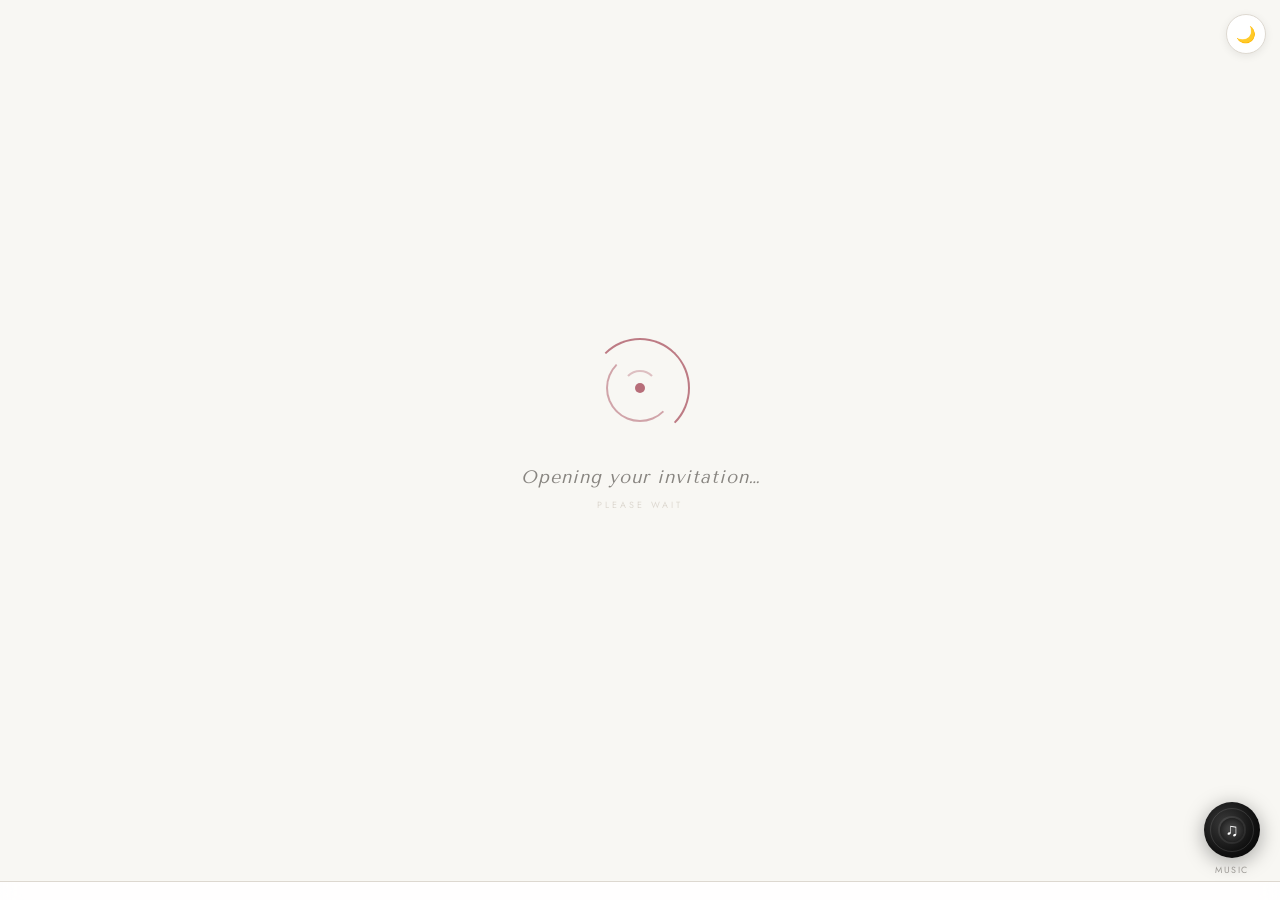
==== index.html @ dd23179e "style: optimize setupCanvas rendering with devicePixelRatio for razor-sharp text and graphics on hig" ====
<!DOCTYPE html>
<html lang="en">
<head>
<meta charset="UTF-8">
<meta name="viewport" content="width=device-width, initial-scale=1.0">
<title id="page-title">💍 Wedding Invitation — You're Invited</title>
<meta name="description" content="You're cordially invited to celebrate our special day. Open to view the invitation.">

<link rel="icon" type="image/svg+xml" href="data:image/svg+xml;utf8,<svg xmlns='http://www.w3.org/2000/svg' viewBox='0 0 64 64'><defs><linearGradient id='g1' x1='0' y1='0' x2='1' y2='1'><stop offset='0' stop-color='%23f4d47c'/><stop offset='1' stop-color='%23c9992e'/></linearGradient><linearGradient id='g2' x1='0' y1='0' x2='1' y2='1'><stop offset='0' stop-color='%23ffc7d1'/><stop offset='1' stop-color='%23b76e79'/></linearGradient></defs><circle cx='24' cy='40' r='16' fill='none' stroke='url(%23g1)' stroke-width='4'/><circle cx='42' cy='40' r='16' fill='none' stroke='url(%23g2)' stroke-width='4'/><path d='M28 14 L32 8 L36 14 L32 20 Z' fill='%23f4d47c'/></svg>">

<meta property="og:type" content="website">
<meta property="og:title" content="💍 You're Invited — Wedding Invitation">
<meta property="og:description" content="Join us to celebrate our special day. Tap to open the invitation.">
<meta property="og:site_name" content="Wedding Invitation">
<meta property="og:image" content="images/wedding.jpg" />
<meta name="twitter:card" content="summary_large_image">
<meta name="twitter:title" content="💍 You're Invited — Wedding Invitation">
<meta name="twitter:description" content="Join us to celebrate our special day.">
<meta name="theme-color" content="#4a7c59">

<link rel="preconnect" href="https://fonts.googleapis.com">
<link href="https://fonts.googleapis.com/css2?family=Tenor+Sans&family=Ruthie&family=Cormorant+Garamond:ital,wght@0,300;0,400;0,500;1,300;1,400&family=Great+Vibes&family=Playfair+Display:ital,wght@0,400;0,700;1,400&family=Pinyon+Script&family=Cinzel+Decorative:wght@400;700&family=Sacramento&family=Lora:ital,wght@0,400;0,500;1,400&family=Dancing+Script:wght@400;600&family=Jost:wght@300;400;500&display=swap" rel="stylesheet">

<style>
  *, *::before, *::after { box-sizing: border-box; margin: 0; padding: 0; }

  :root {
    --accent: #4a7c59;
    --accent-light: #e8f2ec;
    --accent-dark: #3d6b4a;
    --cream: #f8f7f3;
    --cream-dark: #f0ede5;
    --card-bg: #ffffff;
    --text: #2c2a25;
    --muted: #888580;
    --border: #ddd8d0;
    --red-soft: #e07070;
    --red-bg: #fff5f5;
    --font-serif: 'Cormorant Garamond', Georgia, serif;
    --font-sans: 'Jost', sans-serif;
    --font-script: 'Great Vibes', cursive;
    --font-display: 'Cormorant Garamond', Georgia, serif;
  }

  body.fs-editorial {
    --font-display: 'Tenor Sans', sans-serif;
    --font-script: 'Ruthie', cursive;
    --font-serif: 'Tenor Sans', sans-serif;
  }
  body.fs-classic {
    --font-display: 'Cormorant Garamond', serif;
    --font-script: 'Great Vibes', cursive;
    --font-serif: 'Cormorant Garamond', serif;
  }
  body.fs-playfair {
    --font-display: 'Playfair Display', serif;
    --font-script: 'Pinyon Script', cursive;
    --font-serif: 'Playfair Display', serif;
  }
  body.fs-cinzel {
    --font-display: 'Cinzel Decorative', serif;
    --font-script: 'Sacramento', cursive;
    --font-serif: 'Cinzel Decorative', serif;
  }
  body.fs-romantic {
    --font-display: 'Lora', serif;
    --font-script: 'Dancing Script', cursive;
    --font-serif: 'Lora', serif;
  }

  body.dark, html.dark {
    --cream: #141414;
    --cream-dark: #1d1d1d;
    --card-bg: #1f1f1f;
    --text: #ece9e2;
    --muted: #8e8b84;
    --border: #2e2e2e;
    --red-bg: #2a1a1a;
  }
  body.dark .rsvp-quote { background: #262626; color: #bbb; }
  body.dark .cover-wrap { background: linear-gradient(135deg, #2a2a2a, #1a1a1a); }
  body.dark input, body.dark textarea { color: var(--text) !important; }

  /* ── Dark mode: Yes button ── */
  body.dark .btn-yes { border-color: var(--accent); background: var(--card-bg); }
  body.dark .btn-yes:hover { background: rgba(74,124,89,0.15); }
  body.dark .btn-yes .rsvp-btn-label { color: var(--accent); }
  body.dark .btn-yes .icon-yes { border-color: var(--accent); color: var(--accent); }

  /* ── Dark mode: No button ── */
  body.dark .btn-no { border-color: #7a3535; background: var(--card-bg); }
  body.dark .btn-no:hover { background: rgba(224,112,112,0.1); }
  body.dark .btn-no .rsvp-btn-label { color: #e07070; }
  body.dark .btn-no .icon-no { border-color: #e07070; color: #e07070; }

  html, body {
    height: 100%;
    background: var(--cream);
    font-family: var(--font-sans);
    color: var(--text);
    overflow-x: hidden;
    transition: background 0.3s, color 0.3s;
  }

  body.pattern-floral {
    background-image:
      radial-gradient(circle at 20% 30%, rgba(0,0,0,0.025) 2px, transparent 3px),
      radial-gradient(circle at 70% 60%, rgba(0,0,0,0.02) 3px, transparent 4px),
      radial-gradient(circle at 40% 80%, rgba(0,0,0,0.022) 2px, transparent 3px);
    background-size: 80px 80px, 120px 120px, 100px 100px;
  }
  body.pattern-mandala {
    background-image: repeating-radial-gradient(circle at 50% 50%, transparent 0, transparent 18px, rgba(0,0,0,0.018) 18px, rgba(0,0,0,0.018) 19px);
    background-size: 140px 140px;
  }
  body.pattern-geometric {
    background-image:
      linear-gradient(45deg, rgba(0,0,0,0.018) 25%, transparent 25%),
      linear-gradient(-45deg, rgba(0,0,0,0.018) 25%, transparent 25%);
    background-size: 28px 28px;
  }

  #petalCanvas {
    position: fixed; inset: 0;
    pointer-events: none;
    z-index: 1;
    width: 100%; height: 100%;
  }
  #confettiCanvas {
    position: fixed; inset: 0;
    pointer-events: none;
    z-index: 200;
    width: 100%; height: 100%;
  }

  .screen {
    display: none;
    min-height: 100vh;
    width: 100%;
    animation: fadeIn 0.5s ease forwards;
    position: relative;
    z-index: 2;
    padding-bottom: 52px;
  }
  .screen.active { display: flex; }
  @keyframes fadeIn {
    from { opacity: 0; transform: translateY(12px); }
    to   { opacity: 1; transform: translateY(0); }
  }

  /* ── Dark mode FAB (top-right) ── */
  .fab-controls {
    position: fixed;
    top: 14px;
    right: 14px;
    z-index: 100;
    display: flex;
    gap: 8px;
    align-items: center;
  }
  .fab-btn {
    width: 40px; height: 40px;
    border-radius: 50%;
    border: 0.5px solid var(--border);
    background: var(--card-bg);
    cursor: pointer;
    display: flex; align-items: center; justify-content: center;
    font-size: 16px;
    color: var(--text);
    box-shadow: 0 2px 8px rgba(0,0,0,0.08);
    transition: transform 0.15s;
  }
  .fab-btn:hover { transform: scale(1.08); }

  /* ── Music FAB (bottom-right vinyl style) ── */
  .music-fab-wrap {
    position: fixed;
    bottom: 24px;
    right: 20px;
    z-index: 200;
    display: flex;
    flex-direction: column;
    align-items: center;
    gap: 5px;
  }
  .music-fab {
    position: relative;
    width: 56px; height: 56px;
    border-radius: 50%;
    background: radial-gradient(circle at 38% 38%, #3a3a3a 0%, #111 60%, #000 100%);
    box-shadow: 0 4px 20px rgba(0,0,0,0.35), 0 0 0 3px rgba(255,255,255,0.07);
    cursor: pointer;
    border: none;
    display: flex; align-items: center; justify-content: center;
    transition: transform 0.2s ease, box-shadow 0.2s ease;
    overflow: hidden;
  }
  .music-fab::before {
    content: '';
    position: absolute;
    inset: 6px;
    border-radius: 50%;
    border: 1.5px solid rgba(255,255,255,0.12);
  }
  .music-fab::after {
    content: '';
    position: absolute;
    inset: 16px;
    border-radius: 50%;
    background: radial-gradient(circle, #555 0%, #222 70%);
    box-shadow: 0 0 0 2px rgba(255,255,255,0.08);
  }
  .music-fab-icon {
    position: relative;
    z-index: 2;
    font-size: 18px;
    line-height: 1;
    color: #fff;
    text-shadow: 0 1px 4px rgba(0,0,0,0.6);
    pointer-events: none;
  }
  .music-fab.spinning {
    animation: vinylSpin 3s linear infinite;
  }
  @keyframes vinylSpin {
    from { transform: rotate(0deg); }
    to   { transform: rotate(360deg); }
  }
  .music-fab:hover {
    box-shadow: 0 6px 28px rgba(0,0,0,0.45), 0 0 0 4px var(--accent);
  }
  .music-fab-label {
    font-size: 9px;
    letter-spacing: 1.5px;
    text-transform: uppercase;
    color: var(--muted);
    font-family: var(--font-sans);
    opacity: 0.8;
  }

  /* ══ CREATOR ══ */
  #screen-creator {
    flex-direction: column;
    align-items: center;
    padding: 4rem 1rem 4rem;
  }
  .creator-card {
    background: var(--card-bg);
    border-radius: 20px;
    border: 0.5px solid var(--border);
    padding: 2.5rem 2rem;
    width: 100%;
    max-width: 560px;
  }
  .creator-header { text-align: center; margin-bottom: 2rem; }
  .creator-header h1 {
    font-family: var(--font-serif);
    font-size: 32px;
    font-weight: 400;
    margin-bottom: 4px;
  }
  .creator-header p {
    font-size: 10px;
    letter-spacing: 2.5px;
    color: var(--muted);
    text-transform: uppercase;
  }

  .form-section-label {
    font-size: 9px;
    letter-spacing: 2.5px;
    text-transform: uppercase;
    color: var(--muted);
    margin-bottom: 10px;
    margin-top: 1.6rem;
    display: block;
    font-weight: 500;
  }
  .form-section-label:first-of-type { margin-top: 0; }

  .form-row {
    display: grid;
    grid-template-columns: 1fr 1fr;
    gap: 10px;
  }
  .form-group {
    display: flex; flex-direction: column; gap: 5px;
    margin-bottom: 10px;
  }
  .form-group label {
    font-size: 10px; letter-spacing: 1px; color: var(--muted); text-transform: uppercase;
  }
  .form-group label.required::after {
    content: ' *';
    color: var(--red-soft);
    font-weight: 700;
  }
  .form-group input, .form-group textarea, .form-group select {
    border: 0.5px solid var(--border);
    border-radius: 10px;
    padding: 12px 14px;
    font-family: var(--font-sans);
    font-size: 13px;
    color: var(--text);
    background: var(--cream);
    outline: none;
    transition: border-color 0.2s;
    resize: vertical;
  }
  .form-group input:focus, .form-group textarea:focus { border-color: var(--accent); background: var(--card-bg); }
  .form-group input::placeholder { color: #bbb; }

  .divider-line { height: 0.5px; background: var(--border); margin: 1.4rem 0; }

  .font-style-grid {
    display: grid;
    grid-template-columns: repeat(5, 1fr);
    gap: 8px;
  }
  .font-style-btn {
    position: relative;
    border: 1.5px solid var(--border);
    border-radius: 12px;
    padding: 10px 6px 8px;
    cursor: pointer;
    background: var(--cream);
    text-align: center;
    transition: all 0.15s;
    display: flex;
    flex-direction: column;
    align-items: center;
    gap: 5px;
    overflow: hidden;
  }
  .font-style-btn:hover { border-color: var(--accent); background: var(--accent-light); }
  .font-style-btn.active {
    border-color: var(--accent);
    background: var(--accent-light);
  }
  .font-style-btn.active::after {
    content: '✓';
    position: absolute;
    top: 4px; right: 6px;
    font-size: 9px;
    color: var(--accent);
    font-weight: 700;
  }
  .fsb-preview {
    font-size: 18px;
    line-height: 1;
    color: var(--text);
    height: 26px;
    display: flex;
    align-items: center;
    justify-content: center;
  }
  .fsb-preview-a { font-size: 12px; color: var(--muted); line-height: 1; height: 18px; display: flex; align-items: center; }
  .fsb-label {
    font-size: 8px;
    letter-spacing: 0.8px;
    text-transform: uppercase;
    color: var(--muted);
    white-space: nowrap;
    overflow: hidden;
    text-overflow: ellipsis;
    max-width: 100%;
  }
  .font-style-btn.active .fsb-label { color: var(--accent); }

  .fsb-editorial .fsb-preview { font-family: 'Tenor Sans', sans-serif; letter-spacing: 2px; font-size: 14px; }
  .fsb-editorial .fsb-preview-a { font-family: 'Ruthie', cursive; font-size: 18px; }
  .fsb-classic   .fsb-preview { font-family: 'Cormorant Garamond', serif; font-style: italic; }
  .fsb-classic   .fsb-preview-a { font-family: 'Great Vibes', cursive; font-size: 15px; }
  .fsb-playfair  .fsb-preview { font-family: 'Playfair Display', serif; font-style: italic; font-size: 16px; }
  .fsb-playfair  .fsb-preview-a { font-family: 'Pinyon Script', cursive; font-size: 16px; }
  .fsb-cinzel    .fsb-preview { font-family: 'Cinzel Decorative', serif; font-size: 11px; letter-spacing: 1px; }
  .fsb-cinzel    .fsb-preview-a { font-family: 'Sacramento', cursive; font-size: 16px; }
  .fsb-romantic  .fsb-preview { font-family: 'Lora', serif; font-style: italic; font-size: 15px; }
  .fsb-romantic  .fsb-preview-a { font-family: 'Dancing Script', cursive; font-size: 15px; }

  .cover-input-row { display: flex; gap: 8px; }
  .file-btn {
    background: var(--accent);
    color: #fff;
    border-radius: 10px;
    padding: 0 16px;
    font-size: 11px; font-weight: 500;
    letter-spacing: 1px; text-transform: uppercase;
    cursor: pointer; white-space: nowrap;
    display: flex; align-items: center;
    transition: background 0.15s;
  }
  .file-btn:hover { background: var(--accent-dark); }
  .cover-input-row input[type="text"] { flex: 1; }
  .cover-clear-btn {
    background: var(--cream);
    border: 0.5px solid var(--border);
    border-radius: 10px;
    width: 40px;
    cursor: pointer;
    color: var(--muted);
    font-size: 14px;
  }
  .cover-preview {
    margin-top: 10px;
    border: 0.5px solid var(--border);
    border-radius: 10px;
    overflow: hidden;
    background: var(--cream);
  }
  .cover-preview img { width: 100%; max-height: 180px; object-fit: cover; display: block; }
  .cover-preview span {
    display: block; padding: 6px 10px;
    font-size: 10px; letter-spacing: 1px;
    text-transform: uppercase; color: var(--muted);
    background: var(--card-bg);
    border-top: 0.5px solid var(--border);
  }

  .theme-grid { display: grid; grid-template-columns: repeat(5, 1fr); gap: 8px; }
  .theme-btn {
    position: relative; border: none; padding: 0; cursor: pointer;
    aspect-ratio: 1; border-radius: 12px;
    transition: transform 0.15s;
  }
  .theme-btn:hover { transform: scale(1.05); }
  .theme-btn.active::after {
    content: '✓'; position: absolute; inset: 0;
    display: flex; align-items: center; justify-content: center;
    color: #fff; font-size: 16px; font-weight: 700;
    text-shadow: 0 1px 2px rgba(0,0,0,0.3);
  }

  .pattern-grid { display: grid; grid-template-columns: repeat(4, 1fr); gap: 8px; }
  .pattern-btn {
    aspect-ratio: 1.4;
    border: 1.5px solid var(--border);
    border-radius: 10px;
    cursor: pointer;
    background: var(--cream);
    font-size: 9px; letter-spacing: 1px;
    text-transform: uppercase;
    color: var(--muted);
    display: flex; align-items: center; justify-content: center;
    transition: all 0.15s;
  }
  .pattern-btn.active { border-color: var(--accent); color: var(--accent); background: var(--accent-light); }

  .generate-btn {
    width: 100%;
    background: var(--accent);
    color: #fff;
    border: none;
    border-radius: 12px;
    padding: 18px;
    font-size: 11px; font-weight: 500;
    letter-spacing: 2.5px; text-transform: uppercase;
    cursor: pointer;
    transition: background 0.2s, transform 0.1s;
    margin-top: 0.5rem;
  }
  .generate-btn:hover { background: var(--accent-dark); }
  .generate-btn:active { transform: scale(0.98); }

  .link-box {
    display: none;
    margin-top: 1.6rem;
    border: 0.5px solid var(--accent);
    border-radius: 14px;
    overflow: hidden;
    background: var(--accent-light);
  }
  .link-box.visible { display: block; }
  .link-box-header {
    padding: 10px 14px;
    font-size: 9px; letter-spacing: 2px;
    text-transform: uppercase;
    color: var(--accent);
    border-bottom: 0.5px solid rgba(0,0,0,0.08);
    display: flex; justify-content: space-between;
  }
  .link-url {
    padding: 14px;
    font-size: 11px; color: #444;
    word-break: break-all; line-height: 1.6;
    font-family: monospace;
    background: var(--card-bg);
  }
  body.dark .link-url { color: #ccc; }
  .qr-wrap {
    background: var(--card-bg);
    padding: 1.2rem;
    text-align: center;
    border-top: 0.5px solid rgba(0,0,0,0.08);
  }
  .qr-wrap img {
    width: 160px; height: 160px;
    border: 0.5px solid var(--border);
    border-radius: 8px;
    padding: 6px; background: #fff;
  }
  .qr-wrap p {
    margin-top: 8px;
    font-size: 9px; letter-spacing: 1.5px;
    text-transform: uppercase; color: var(--muted);
  }
  .link-actions { display: grid; grid-template-columns: 1fr 1fr 1fr; }
  .link-btn {
    padding: 13px 6px; border: none;
    background: var(--accent-light);
    font-size: 10px; letter-spacing: 1.2px;
    text-transform: uppercase;
    cursor: pointer; color: var(--accent);
    font-weight: 500;
  }
  .link-btn + .link-btn { border-left: 0.5px solid rgba(0,0,0,0.08); }

  /* ══ LOADER ══ */
  #screen-loader {
    flex-direction: column;
    align-items: center; justify-content: center;
    background: var(--cream);
  }
  .loader-wrap { display: flex; flex-direction: column; align-items: center; gap: 28px; }
  .rings-loader { position: relative; width: 100px; height: 100px; }
  .ring { position: absolute; border-radius: 50%; border: 2px solid transparent; }
  .ring-outer { width: 100px; height: 100px; top: 0; left: 0; border-top-color: var(--accent); border-right-color: var(--accent); animation: ringSpinCW 1.8s cubic-bezier(0.4,0,0.2,1) infinite; opacity: 0.9; }
  .ring-mid { width: 68px; height: 68px; top: 16px; left: 16px; border-bottom-color: var(--accent); border-left-color: var(--accent); animation: ringSpinCCW 1.4s cubic-bezier(0.4,0,0.2,1) infinite; opacity: 0.6; }
  .ring-inner { width: 36px; height: 36px; top: 32px; left: 32px; border-top-color: var(--accent); animation: ringSpinCW 1s cubic-bezier(0.4,0,0.2,1) infinite; opacity: 0.4; }
  .ring-center { width: 10px; height: 10px; top: 45px; left: 45px; background: var(--accent); border: none; animation: centerPulse 1.8s ease-in-out infinite; }
  @keyframes ringSpinCW  { to { transform: rotate(360deg); } }
  @keyframes ringSpinCCW { to { transform: rotate(-360deg); } }
  @keyframes centerPulse { 0%, 100% { transform: scale(0.6); opacity: 0.3; } 50% { transform: scale(1.4); opacity: 1; } }
  .loader-label { font-family: var(--font-serif); font-size: 18px; font-style: italic; color: var(--muted); letter-spacing: 1px; animation: labelFade 2s ease-in-out infinite; }
  .loader-tagline { font-size: 9px; letter-spacing: 3px; text-transform: uppercase; color: var(--border); margin-top: -18px; }
  @keyframes labelFade { 0%, 100% { opacity: 0.5; } 50% { opacity: 1; } }

  /* ══ INVITATION ══ */
  #screen-invite {
    align-items: flex-start; justify-content: center;
    padding: 4rem 1rem 4rem;
  }
  .invite-card {
    background: var(--card-bg);
    border-radius: 20px;
    border: 0.5px solid var(--border);
    padding: 2rem 2rem 2.5rem;
    width: 100%; max-width: 480px;
    overflow: hidden;
    box-shadow: 0 4px 30px rgba(0,0,0,0.04);
    display: flex; flex-direction: column; align-items: center;
    text-align: center;
  }
  .invite-card > * { width: 100%; }
  .invite-card > .monogram { width: 110px; flex-shrink: 0; }
  .invite-card > .cover-wrap { width: calc(100% + 4rem); margin-left: -2rem; margin-right: -2rem; }
  body.dark .invite-card { box-shadow: 0 4px 30px rgba(0,0,0,0.3); }

  .cover-wrap {
    margin: -2rem -2rem 1.5rem;
    height: 220px;
    background: linear-gradient(135deg, var(--accent-light), var(--cream));
    display: flex; align-items: center; justify-content: center;
    position: relative; overflow: hidden;
  }
  .cover-wrap img { width: 100%; height: 100%; object-fit: cover; }
  .cover-wrap::after {
    content: '';
    position: absolute; inset: 0;
    background: linear-gradient(to bottom, rgba(0,0,0,0) 60%, rgba(0,0,0,0.3));
    pointer-events: none;
  }

  .monogram {
    width: 110px; height: 110px;
    border: none;
    border-radius: 50%;
    display: flex; align-items: center; justify-content: center;
    margin: 0 auto 0.4rem;
    color: var(--accent);
    position: relative;
    flex-shrink: 0;
    background: transparent;
  }
  .monogram svg { display: block; overflow: visible; }

  button, .action-btn, .btn-yes, .btn-no, .generate-btn,
  .submit-btn, .edit-btn, .decline-back-btn, .decline-change-btn,
  .link-btn, .rsvp-back-btn, .fab-btn { white-space: nowrap; }
  .creator-card, .invite-card, .rsvp-page-card, .final-card, .decline-card { word-break: break-word; }

  @media (max-width: 400px) {
    .couple-swap-grid { grid-template-columns: 1fr auto 1fr; gap: 0 6px; }
    .rsvp-grid { grid-template-columns: 1fr; }
    .action-row { grid-template-columns: 1fr; }
    .couple-name { font-size: 20px; }
    .date-day    { font-size: 36px; }
    .form-row    { grid-template-columns: 1fr; }
    .theme-grid { grid-template-columns: repeat(5, 1fr); }
    .font-style-grid { grid-template-columns: repeat(3, 1fr); }
    .link-actions { grid-template-columns: 1fr 1fr 1fr; }
    .link-btn { font-size: 9px; padding: 11px 4px; }
    .monogram { width: 96px; height: 96px; }
  }

  .quote {
    text-align: center;
    font-family: var(--font-script);
    font-style: italic;
    font-size: 15px;
    color: var(--muted);
    line-height: 1.5;
    margin-bottom: 1.2rem;
    padding: 0 0.5rem;
  }

  .tag { text-align: center; font-size: 9px; letter-spacing: 2.5px; color: var(--muted); text-transform: uppercase; margin-bottom: 6px; }

  .guest-name { text-align: center; font-family: var(--font-serif); font-size: 26px; margin-bottom: 6px; font-style: italic; }

  .divider-ornament {
    display: flex; align-items: center; justify-content: center;
    gap: 10px; margin: 1rem 0;
    color: var(--border); font-size: 12px;
  }
  .divider-ornament::before, .divider-ornament::after {
    content: ''; flex: 1;
    height: 0.5px; background: var(--border);
    max-width: 60px;
  }

  .couple-section {
    display: flex;
    flex-direction: column;
    align-items: center;
    margin: 0 0 1rem 0;
    gap: 0;
  }
  .groom-col { width: 100%; text-align: center; }
  .bride-col { width: 100%; text-align: center; border-bottom: 0.5px solid var(--border); padding-bottom: 1rem; }
  .couple-name { font-family: var(--font-display); font-size: 26px; line-height: 1.2; }
  .couple-label { font-size: 8px; letter-spacing: 2px; color: var(--muted); text-transform: uppercase; margin-top: 4px; }
  .heart-col { display: flex; align-items: center; justify-content: center; font-size: 20px; color: var(--accent); padding: 0.6rem 0; }

  .date-row {
    position: relative;
    display: grid;
    grid-template-columns: 1fr auto 1fr;
    border: 0.5px solid var(--border);
    border-radius: 12px;
    overflow: hidden;
    margin: 1.2rem 0 0.6rem;
    transition: transform 0.4s cubic-bezier(0.165, 0.84, 0.44, 1), box-shadow 0.4s cubic-bezier(0.165, 0.84, 0.44, 1), border-color 0.4s ease;
  }
  .date-row:has(#scratch-canvas) {
    cursor: pointer;
    box-shadow: 0 4px 14px rgba(212, 175, 55, 0.12), 0 0 0 1px rgba(212, 175, 55, 0.05);
    border-color: rgba(212, 175, 55, 0.3);
  }
  .date-row:has(#scratch-canvas):hover {
    transform: translateY(-2px);
    box-shadow: 0 12px 24px rgba(212, 175, 55, 0.22), 0 0 0 1px rgba(212, 175, 55, 0.08);
    border-color: rgba(212, 175, 55, 0.5);
  }
  .date-row:has(#scratch-canvas)::after {
    content: '';
    position: absolute;
    top: 0; left: -150%; width: 60%; height: 100%;
    background: linear-gradient(90deg, rgba(255,255,255,0) 0%, rgba(255,255,255,0.3) 50%, rgba(255,255,255,0) 100%);
    transform: skewX(-20deg);
    animation: goldShimmer 3.5s infinite ease-in-out;
    pointer-events: none;
    z-index: 12;
  }
  @keyframes goldShimmer {
    0% { left: -150%; }
    40% { left: 150%; }
    100% { left: 150%; }
  }
  .scratch-canvas {
    position: absolute;
    top: 0;
    left: 0;
    width: 100%;
    height: 100%;
    z-index: 10;
    touch-action: none;
    border-radius: 11px;
  }
  .gold-sparkle {
    position: absolute;
    width: 5px;
    height: 5px;
    background: radial-gradient(circle, #fffdf0 10%, #ffd700 40%, #c5a55a 80%, transparent 100%);
    border-radius: 50%;
    pointer-events: none;
    z-index: 9999;
    box-shadow: 0 0 6px #ffd700, 0 0 12px #ffffff;
  }
  @keyframes sparkleFloat {
    0% {
      transform: translate3d(0, 0, 0) scale(1.2) rotate(0deg);
      opacity: 1;
    }
    100% {
      transform: translate3d(var(--vx), var(--vy), 0) scale(0) rotate(var(--rot));
      opacity: 0;
    }
  }
  .date-cell { padding: 16px 12px; text-align: center; display: flex; flex-direction: column; align-items: center; justify-content: center; }
  .date-cell + .date-cell { border-left: 0.5px solid var(--border); }
  .date-month { font-size: 11px; font-weight: 500; letter-spacing: 1.5px; color: var(--text); text-transform: uppercase; opacity: 0.8; }
  .date-weekday { font-size: 10px; color: var(--muted); margin-top: 1px; }
  .date-day { font-family: var(--font-display); font-size: 46px; font-weight: 300; color: var(--accent); line-height: 1; }
  .date-time { font-size: 15px; color: var(--text); opacity: 0.8; }

  .hijri { text-align: center; font-size: 11px; color: var(--muted); margin: 0.5rem 0 0.8rem; display: flex; align-items: center; justify-content: center; gap: 8px; }
  .hijri::before, .hijri::after { content: ''; display: inline-block; width: 24px; height: 0.5px; background: var(--border); }

  .venue-name { text-align: center; font-size: 13px; letter-spacing: 2.5px; font-weight: 500; text-transform: uppercase; margin-bottom: 3px; }
  .venue-loc { text-align: center; font-size: 12px; color: var(--muted); margin-bottom: 0.8rem; }
  .venue-loc::before { content: '⊙ '; }

  .dress-code { display: inline-flex; align-items: center; gap: 6px; border: 0.5px solid var(--border); border-radius: 20px; padding: 6px 14px; font-size: 10px; letter-spacing: 1.5px; text-transform: uppercase; color: var(--muted); margin: 0 auto 1.4rem; background: var(--cream); }
  .dress-code-wrap { text-align: center; }

  .cd-grid { display: grid; grid-template-columns: repeat(4, 1fr); gap: 6px; margin-bottom: 1.6rem; }
  .cd-cell { border: 0.5px solid var(--border); border-radius: 10px; padding: 10px 4px 8px; text-align: center; background: var(--cream); }
  .cd-num { font-family: var(--font-display); font-size: 24px; font-weight: 300; line-height: 1; }
  .cd-unit { font-size: 8px; letter-spacing: 1.5px; color: var(--muted); text-transform: uppercase; margin-top: 4px; }

  .action-row { display: grid; grid-template-columns: 1fr 1fr; gap: 8px; margin-bottom: 1rem; }
  .action-btn { padding: 11px; border-radius: 50px; border: 0.5px solid var(--border); background: var(--cream); font-family: var(--font-sans); font-size: 10px; letter-spacing: 1.5px; text-transform: uppercase; cursor: pointer; color: var(--text); text-decoration: none; display: flex; align-items: center; justify-content: center; gap: 6px; }
  .action-btn:hover { border-color: var(--accent); color: var(--accent); }

  .rsvp-grid { display: grid; grid-template-columns: 1fr 1fr; gap: 10px; }
  @media (max-width: 380px) { .rsvp-grid { grid-template-columns: 1fr; } }

  .btn-yes, .btn-no {
    border-radius: 50px;
    padding: 14px 12px;
    display: flex; align-items: center; gap: 10px;
    cursor: pointer;
    transition: background 0.2s, transform 0.1s;
    border: 1.5px solid;
    background: var(--card-bg);
  }
  .btn-yes:active, .btn-no:active { transform: scale(0.97); }

  .btn-yes { border-color: var(--accent); }
  .btn-yes:hover { background: var(--accent-light); }
  .btn-yes .rsvp-btn-label { color: var(--accent); }
  .btn-yes .icon-yes { border-color: var(--accent); color: var(--accent); }

  .btn-no { border-color: #f0d0d0; }
  .btn-no:hover { background: var(--red-bg); }
  .btn-no .rsvp-btn-label { color: var(--red-soft); font-style: italic; }
  .btn-no .icon-no { border-color: var(--red-soft); color: var(--red-soft); }

  .icon-circle { width: 24px; height: 24px; border-radius: 50%; display: flex; align-items: center; justify-content: center; font-size: 12px; flex-shrink: 0; }
  .rsvp-btn-label { font-size: clamp(10px, 2.8vw, 12px); line-height: 1.3; }

  /* ══ RSVP ══ */
  #screen-rsvp { flex-direction: column; align-items: center; padding: 4rem 1rem 4rem; }
  .rsvp-page-card { background: var(--card-bg); border-radius: 20px; border: 0.5px solid var(--border); padding: 2.5rem 2rem; width: 100%; max-width: 480px; }
  .rsvp-back-btn { display: flex; align-items: center; gap: 6px; background: none; border: none; font-size: 10px; color: var(--muted); cursor: pointer; padding: 0; margin-bottom: 1.8rem; letter-spacing: 1px; text-transform: uppercase; }
  .rsvp-page-title { text-align: center; font-family: var(--font-display); font-size: 36px; margin-bottom: 4px; }
  .rsvp-page-sub { text-align: center; font-size: 9px; letter-spacing: 2.5px; color: var(--muted); text-transform: uppercase; margin-bottom: 2rem; }
  .member-box { background: var(--cream); border-radius: 14px; border: 0.5px solid var(--border); padding: 1.8rem 1rem; text-align: center; margin-bottom: 1.4rem; }
  .member-q { font-family: var(--font-serif); font-size: 18px; font-style: italic; color: var(--muted); margin-bottom: 1.4rem; line-height: 1.4; }
  .counter { display: flex; align-items: center; justify-content: center; gap: 28px; margin-bottom: 10px; }
  .counter-btn { width: 46px; height: 46px; border-radius: 50%; border: 0.5px solid var(--border); background: var(--card-bg); font-size: 24px; cursor: pointer; color: var(--text); display: flex; align-items: center; justify-content: center; box-shadow: 0 1px 4px rgba(0,0,0,0.06); }
  .counter-num { font-family: var(--font-display); font-size: 48px; font-weight: 300; min-width: 48px; text-align: center; }
  .counter-incl { font-size: 9px; letter-spacing: 2px; color: var(--muted); text-transform: uppercase; }
  .submit-btn { width: 100%; background: var(--accent); color: #fff; border: none; border-radius: 50px; padding: 18px; font-size: 11px; font-weight: 500; letter-spacing: 2.5px; text-transform: uppercase; cursor: pointer; }
  .submit-btn:hover { background: var(--accent-dark); }

  /* ══ FINAL ══ */
  #screen-final { align-items: flex-start; justify-content: center; padding: 4rem 1rem 4rem; }
  .final-card { background: var(--card-bg); border-radius: 20px; border: 0.5px solid var(--border); padding: 2.5rem 2rem; width: 100%; max-width: 480px; }
  .final-back-btn { display: flex; align-items: center; gap: 6px; background: none; border: none; font-size: 10px; color: var(--muted); cursor: pointer; padding: 0; margin-bottom: 1.8rem; letter-spacing: 1px; text-transform: uppercase; }
  .star-badge { width: 52px; height: 52px; border-radius: 50%; border: 1px solid var(--border); display: flex; align-items: center; justify-content: center; font-size: 22px; margin: 0 auto 1.2rem; background: var(--cream); }
  .final-title { text-align: center; font-family: var(--font-display); font-size: 32px; margin-bottom: 4px; }
  .final-name { text-align: center; font-size: 9px; letter-spacing: 3px; color: var(--muted); text-transform: uppercase; margin-bottom: 1.4rem; }
  .rsvp-quote { font-family: var(--font-serif); font-style: italic; font-size: 14px; color: var(--muted); background: var(--cream); border-left: 2px solid var(--accent); padding: 0.8rem 1rem; border-radius: 0 8px 8px 0; margin-bottom: 1.5rem; line-height: 1.6; }
  .final-info { display: grid; grid-template-columns: 1fr 1fr; border: 0.5px solid var(--border); border-radius: 12px; overflow: hidden; margin-bottom: 1rem; }
  .fi-date { padding: 1.2rem 1rem; border-right: 0.5px solid var(--border); text-align: center; }
  .fi-date-num { font-family: var(--font-display); font-size: 36px; font-weight: 300; line-height: 1; color: var(--accent); }
  .fi-date-mon { font-size: 10px; letter-spacing: 2px; color: var(--muted); text-transform: uppercase; margin-bottom: 8px; margin-top: 10px;}
  .fi-time-label { font-size: 8px; letter-spacing: 1.5px; color: var(--muted); text-transform: uppercase; }
  .fi-time { font-size: 14px; font-weight: 500; margin-top: 2px; }
  .fi-venue { padding: 1.2rem 1rem; text-align: center; display: flex; flex-direction: column; align-items: center; justify-content: center; gap: 4px; }
  .fi-venue-name { font-size: 11px; letter-spacing: 2px; font-weight: 500; text-transform: uppercase; margin-bottom: 2px; }
  .fi-venue-loc { font-size: 10px; color: var(--muted); text-transform: uppercase; letter-spacing: 1px; margin-bottom: 8px; }
  .loc-chip { display: inline-flex; align-items: center; gap: 4px; border: 0.5px solid var(--border); border-radius: 20px; padding: 5px 12px; font-size: 9px; letter-spacing: 1px; text-transform: uppercase; color: var(--text); cursor: pointer; background: var(--card-bg); text-decoration: none; }
  .phone-chip { display: inline-flex; align-items: center; gap: 6px; border: 0.5px solid var(--border); border-radius: 20px; padding: 10px 20px; font-size: 13px; color: var(--text); cursor: pointer; background: var(--card-bg); margin: 0.8rem auto 1.2rem; text-decoration: none; }
  .phone-wrap { text-align: center; }

  /* ══ DECLINE ══ */
  #screen-decline { flex-direction: column; align-items: center; padding: 4rem 1rem 4rem; }
  .decline-card { background: var(--card-bg); border-radius: 20px; border: 0.5px solid var(--border); padding: 2.5rem 2rem; width: 100%; max-width: 480px; text-align: center; }
  .decline-icon { width: 64px; height: 64px; border-radius: 50%; background: var(--red-bg); border: 1px solid #f0d0d0; display: flex; align-items: center; justify-content: center; font-size: 28px; margin: 0 auto 1.4rem; }
  .decline-title { font-family: var(--font-display); font-size: 32px; font-weight: 400; margin-bottom: 6px; color: var(--text); }
  .decline-sub { font-size: 9px; letter-spacing: 2.5px; color: var(--muted); text-transform: uppercase; margin-bottom: 1.8rem; }
  .decline-message { font-family: var(--font-serif); font-style: italic; font-size: 15px; color: var(--muted); line-height: 1.7; background: var(--red-bg); border-left: 2px solid #e0a0a0; padding: 1rem 1.2rem; border-radius: 0 10px 10px 0; margin-bottom: 1.8rem; text-align: left; }
  .decline-details { border: 0.5px solid var(--border); border-radius: 12px; overflow: hidden; margin-bottom: 1.4rem; }
  .decline-detail-row { display: flex; align-items: center; gap: 12px; padding: 12px 16px; font-size: 12px; color: var(--muted); }
  .decline-detail-row + .decline-detail-row { border-top: 0.5px solid var(--border); }
  .decline-detail-row svg { flex-shrink: 0; opacity: 0.5; }
  .decline-back-btn { width: 100%; background: var(--text); color: var(--card-bg); border: none; border-radius: 12px; padding: 16px; font-size: 11px; font-weight: 500; letter-spacing: 2px; text-transform: uppercase; cursor: pointer; margin-bottom: 10px; }
  .decline-change-btn { width: 100%; background: var(--accent-light); color: var(--accent); border: 1px solid var(--accent); border-radius: 50px; padding: 14px; font-size: 11px; font-weight: 500; letter-spacing: 1.5px; text-transform: uppercase; cursor: pointer; }
  .decline-change-btn:hover { background: var(--accent); color: #fff; }

  .couple-swap-grid { display: grid; grid-template-columns: 1fr auto 1fr; gap: 0 10px; align-items: center; margin-bottom: 10px; }
  .couple-swap-grid .form-group { margin-bottom: 0; }
  @media (max-width: 540px) {
    .couple-swap-grid { grid-template-columns: 1fr; gap: 10px 0; }
    .swap-btn { margin: 0 auto; transform: rotate(90deg); }
    .swap-btn:hover { transform: rotate(90deg) scale(1.08); }
  }
  .swap-btn { width: 36px; height: 36px; flex-shrink: 0; border: 0.5px solid var(--border); background: var(--cream); border-radius: 50%; cursor: pointer; display: flex; align-items: center; justify-content: center; color: var(--muted); transition: all 0.15s; padding: 0; margin-top: 18px; }
  .swap-btn:hover { border-color: var(--accent); color: var(--accent); background: var(--accent-light); }

  .date-input-wrap { position: relative; }
  .date-input-wrap input[type="date"] { width: 100%; border: 0.5px solid var(--border); border-radius: 10px; padding: 12px 14px; font-family: var(--font-sans); font-size: 13px; color: var(--text); background: var(--cream); outline: none; transition: border-color 0.2s; cursor: pointer; -webkit-appearance: none; appearance: none; }
  .date-input-wrap input[type="date"]:focus { border-color: var(--accent); background: var(--card-bg); }
  .date-input-wrap input[type="date"]::-webkit-calendar-picker-indicator { opacity: 0.5; cursor: pointer; }
  body.dark .date-input-wrap input[type="date"]::-webkit-calendar-picker-indicator { filter: invert(1); }

  .form-group input.field-error, .form-group textarea.field-error, .form-group select.field-error { border-color: var(--red-soft) !important; background: var(--red-bg) !important; }
  .field-error-msg { font-size: 10px; color: var(--red-soft); letter-spacing: 0.5px; margin-top: 3px; display: flex; align-items: center; gap: 4px; animation: fadeIn 0.2s ease; }
  .field-error-msg::before { content: '✕'; font-size: 9px; }
  @keyframes shake { 0%,100% { transform: translateX(0); } 15% { transform: translateX(-6px); } 30% { transform: translateX(6px); } 45% { transform: translateX(-5px); } 60% { transform: translateX(5px); } 75% { transform: translateX(-3px); } 90% { transform: translateX(3px); } }
  .generate-btn.shake { animation: shake 0.45s ease; }

  /* ══ STICKY FOOTER ══ */
  .site-footer { position: fixed; bottom: 0; left: 0; right: 0; z-index: 999; border-top: 0.5px solid var(--border); padding: 9px 16px; display: flex; align-items: center; justify-content: center; gap: 6px; font-size: 10px; letter-spacing: 1.4px; text-transform: uppercase; color: var(--muted); font-family: var(--font-sans); background: rgba(255,255,255,0.88); backdrop-filter: blur(10px); -webkit-backdrop-filter: blur(10px); }
  body.dark .site-footer { background: rgba(20,20,20,0.92); border-top-color: var(--border); }
  .site-footer a { color: var(--accent); text-decoration: none; font-weight: 500; letter-spacing: 1.4px; transition: opacity 0.15s; }
  .site-footer a:hover { opacity: 0.65; }
  .footer-dot { width: 3px; height: 3px; border-radius: 50%; background: var(--border); display: inline-block; vertical-align: middle; flex-shrink: 0; }
</style>
</head>
<body class="fs-editorial">

<!-- Hidden YouTube iframe for background music -->
<iframe id="yt-player" width="1" height="1"
  src="https://www.youtube.com/embed/VtSoDCOThOg?autoplay=1&loop=1&playlist=VtSoDCOThOg&controls=0&mute=1&enablejsapi=1&origin=" 
  allow="autoplay; encrypted-media"
  style="position:fixed;opacity:0;pointer-events:none;z-index:-1;"
  frameborder="0"></iframe>

<canvas id="petalCanvas"></canvas>
<canvas id="confettiCanvas"></canvas>

<!-- Dark mode button stays top-right -->
<div class="fab-controls">
  <button class="fab-btn" id="fab-dark" onclick="toggleDarkMode()" title="Toggle dark mode">🌙</button>
</div>

<!-- Music button: vinyl style, bottom-right -->
<div class="music-fab-wrap">
  <button class="music-fab spinning" id="fab-music" onclick="toggleMusic()" title="Toggle music" aria-label="Toggle background music">
    <span class="music-fab-icon" id="music-icon">♫</span>
  </button>
  <span class="music-fab-label" id="music-label">Music</span>
</div>

<!-- ══ CREATOR ══ -->
<div class="screen active" id="screen-creator">
  <div class="creator-card">
    <div class="creator-header">
      <h1>Wedding Invitation</h1>
      <p>Create your shareable invite link</p>
    </div>

    <span class="form-section-label">Font Style</span>
    <div class="font-style-grid">
      <button class="font-style-btn fsb-editorial active" data-fontstyle="editorial" onclick="setFontStyle('editorial', this)" title="Editorial — Tenor Sans + Ruthie">
        <span class="fsb-preview">Ag</span>
        <span class="fsb-preview-a">Edit</span>
        <span class="fsb-label">Editorial</span>
      </button>
      <button class="font-style-btn fsb-classic" data-fontstyle="classic" onclick="setFontStyle('classic', this)" title="Classic — Cormorant Garamond + Great Vibes">
        <span class="fsb-preview">Ag</span>
        <span class="fsb-preview-a">Classic</span>
        <span class="fsb-label">Classic</span>
      </button>
      <button class="font-style-btn fsb-playfair" data-fontstyle="playfair" onclick="setFontStyle('playfair', this)" title="Playfair — Playfair Display + Pinyon Script">
        <span class="fsb-preview">Ag</span>
        <span class="fsb-preview-a">Script</span>
        <span class="fsb-label">Playfair</span>
      </button>
      <button class="font-style-btn fsb-cinzel" data-fontstyle="cinzel" onclick="setFontStyle('cinzel', this)" title="Cinzel — Cinzel Decorative + Sacramento">
        <span class="fsb-preview">Ag</span>
        <span class="fsb-preview-a">Royal</span>
        <span class="fsb-label">Cinzel</span>
      </button>
      <button class="font-style-btn fsb-romantic" data-fontstyle="romantic" onclick="setFontStyle('romantic', this)" title="Romantic — Lora + Dancing Script">
        <span class="fsb-preview">Ag</span>
        <span class="fsb-preview-a">Love</span>
        <span class="fsb-label">Romantic</span>
      </button>
    </div>

    <span class="form-section-label" style="margin-top:1.6rem;">Theme Color</span>
    <div class="theme-grid">
      <button class="theme-btn active" data-theme="green"    style="background:#4a7c59" onclick="setTheme('green', this)"></button>
      <button class="theme-btn"        data-theme="rosegold" style="background:#b76e79" onclick="setTheme('rosegold', this)"></button>
      <button class="theme-btn"        data-theme="royal"    style="background:#1e3a8a" onclick="setTheme('royal', this)"></button>
      <button class="theme-btn"        data-theme="burgundy" style="background:#800020" onclick="setTheme('burgundy', this)"></button>
      <button class="theme-btn"        data-theme="classic"  style="background:#1a1a1a" onclick="setTheme('classic', this)"></button>
    </div>

    <span class="form-section-label">Background Pattern</span>
    <div class="pattern-grid">
      <button class="pattern-btn active" data-pattern="none"      onclick="setPattern('none', this)">None</button>
      <button class="pattern-btn"        data-pattern="floral"    onclick="setPattern('floral', this)">Floral</button>
      <button class="pattern-btn"        data-pattern="mandala"   onclick="setPattern('mandala', this)">Mandala</button>
      <button class="pattern-btn"        data-pattern="geometric" onclick="setPattern('geometric', this)">Geo</button>
    </div>

    <div class="divider-line"></div>

    <span class="form-section-label">Couple Details</span>
    <div class="couple-swap-grid">
      <div class="form-group">
        <label id="label-groom" class="required">Groom's Name</label>
        <input type="text" id="f-groom" placeholder="e.g. Ameer">
      </div>
      <button class="swap-btn" onclick="swapNames()" title="Swap bride &amp; groom">
        <svg width="18" height="18" viewBox="0 0 24 24" fill="none" stroke="currentColor" stroke-width="2" stroke-linecap="round" stroke-linejoin="round">
          <path d="M8 3L4 7l4 4"/><path d="M4 7h16"/><path d="M16 21l4-4-4-4"/><path d="M20 17H4"/>
        </svg>
      </button>
      <div class="form-group">
        <label id="label-bride" class="required">Bride's Name</label>
        <input type="text" id="f-bride" placeholder="e.g. Sidhra">
      </div>
    </div>

    <div class="divider-line"></div>

    <span class="form-section-label">Event Details</span>
    <div class="form-row">
      <div class="form-group">
        <label class="required">Date</label>
        <div class="date-input-wrap">
          <input type="date" id="f-date" oninput="clearFieldError('f-date')">
        </div>
      </div>
      <div class="form-group"><label class="required">Time</label><input type="text" id="f-time" placeholder="e.g. 04:00 PM"></div>
    </div>
    <div class="form-group"><label class="required">Venue Name</label><input type="text" id="f-venue" placeholder="e.g. Galaxy Convention Centre"></div>
    <div class="form-group"><label>Venue Address</label><input type="text" id="f-address" placeholder="e.g. Changaramkulam, Malappuram"></div>
    <div class="form-group" id="religious-date-group">
      <label id="religious-date-label">Religious Date (Hijri / other)</label>
      <input type="text" id="f-hijri" placeholder="e.g. 26 Shawwal 1447">
    </div>

    <div class="divider-line"></div>

    <span class="form-section-label">Blessings &amp; Personal Touch</span>
    <div class="form-group"><label>Opening Quote / Verse (optional)</label><textarea id="f-quote" rows="2" placeholder="e.g. In the name of Allah, the Most Gracious, the Most Merciful">In the name of Allah, the Most Gracious, the Most Merciful</textarea></div>

    <div class="divider-line"></div>

    <span class="form-section-label">Contact</span>
    <div class="form-row">
      <div class="form-group"><label>Contact Phone</label><input type="tel" id="f-phone" placeholder="e.g. 9995558877" inputmode="numeric" oninput="this.value=this.value.replace(/[^0-9+\-\s]/g,'')"></div>
      <div class="form-group"><label>Google Maps URL</label><input type="text" id="f-maps" placeholder="https://maps.google.com/..."></div>
    </div>

    <button class="generate-btn" onclick="generateLink()">Generate Invitation Link</button>

    <div class="link-box" id="link-box">
      <div class="link-box-header">
        <span>Your Shareable Link</span>
        <span id="link-status" style="font-weight:500;"></span>
      </div>
      <div class="link-url" id="link-url-text"></div>
      <div class="qr-wrap">
        <img id="qr-img" alt="QR Code">
        <p>Scan to open invitation</p>
      </div>
      <div class="link-actions">
        <button class="link-btn" onclick="copyLink()">⎘ Copy</button>
        <button class="link-btn" onclick="previewLink()">↗ Preview</button>
        <button class="link-btn" onclick="downloadQR()">⬇ QR</button>
      </div>
    </div>
  </div>
</div>

<!-- ══ LOADER ══ -->
<div class="screen" id="screen-loader">
  <div class="loader-wrap">
    <div class="rings-loader">
      <div class="ring ring-outer"></div>
      <div class="ring ring-mid"></div>
      <div class="ring ring-inner"></div>
      <div class="ring ring-center"></div>
    </div>
    <p class="loader-label">Opening your invitation…</p>
    <p class="loader-tagline">Please wait</p>
  </div>
</div>

<!-- ══ INVITATION ══ -->
<div class="screen" id="screen-invite">
  <div class="invite-card">
    <div class="monogram" id="monogram">
      <svg id="monogram-svg" width="110" height="110" viewBox="0 0 110 110" xmlns="http://www.w3.org/2000/svg">
        <line x1="0" y1="55" x2="22" y2="55" stroke="currentColor" stroke-width="0.5" opacity="0.3"/>
        <line x1="88" y1="55" x2="110" y2="55" stroke="currentColor" stroke-width="0.5" opacity="0.3"/>
        <text id="monogram-svg-text"
          x="55" y="55"
          text-anchor="middle"
          dominant-baseline="central"
          font-family="var(--font-script)"
          font-size="36"
          fill="currentColor"
          letter-spacing="2">S &amp; R</text>
      </svg>
    </div>

    <p class="quote" id="inv-quote" style="display:none;"></p>

    <p class="tag">Together with their families</p>

    <div class="divider-ornament">✦</div>

    <div class="couple-section">
      <div class="groom-col">
        <p class="couple-name" id="inv-groom"></p>
      </div>
      <div class="heart-col">&#9825;</div>
      <div class="bride-col">
        <p class="couple-name" id="inv-bride"></p>
      </div>
    </div>

    <p class="tag">Request the honor of your presence</p>

    <div class="date-row">
      <canvas id="scratch-canvas" class="scratch-canvas"></canvas>
      <div class="date-cell">
        <p class="date-month" id="inv-month"></p>
        <p class="date-weekday" id="inv-year-weekday"></p>
      </div>
      <div class="date-cell"><p class="date-day" id="inv-day"></p></div>
      <div class="date-cell"><p class="date-time" id="inv-time"></p></div>
    </div>

    <p class="hijri" id="inv-hijri" style="display:none;"></p>

    <p class="venue-name" id="inv-venue"></p>
    <p class="venue-loc" id="inv-address"></p>

    <div class="dress-code-wrap" id="dress-code-wrap" style="display:none;">
      <span class="dress-code" id="inv-dress"></span>
    </div>

    <p class="tag" style="margin-bottom:10px;">Wedding Countdown</p>
    <div class="cd-grid">
      <div class="cd-cell"><p class="cd-num" id="cd-days">00</p><p class="cd-unit">Days</p></div>
      <div class="cd-cell"><p class="cd-num" id="cd-hours">00</p><p class="cd-unit">Hours</p></div>
      <div class="cd-cell"><p class="cd-num" id="cd-mins">00</p><p class="cd-unit">Mins</p></div>
      <div class="cd-cell"><p class="cd-num" id="cd-secs">00</p><p class="cd-unit">Secs</p></div>
    </div>

    <div class="action-row">
      <a href="#" id="cal-link" class="action-btn" target="_blank">
        <svg width="14" height="14" viewBox="0 0 24 24" fill="none" stroke="currentColor" stroke-width="2" stroke-linecap="round" stroke-linejoin="round"><rect x="3" y="4" width="18" height="18" rx="2" ry="2"/><line x1="16" y1="2" x2="16" y2="6"/><line x1="8" y1="2" x2="8" y2="6"/><line x1="3" y1="10" x2="21" y2="10"/></svg>
        Add to Calendar
      </a>
      <a href="#" id="map-link" class="action-btn" target="_blank">
        <svg width="14" height="14" viewBox="0 0 24 24" fill="none" stroke="currentColor" stroke-width="2" stroke-linecap="round" stroke-linejoin="round"><path d="M21 10c0 7-9 13-9 13s-9-6-9-13a9 9 0 0 1 18 0z"/><circle cx="12" cy="10" r="3"/></svg>
        Get Directions
      </a>
    </div>

    <!-- Removed guest-rsvp-name form group -->

    <p class="tag" style="margin-bottom:10px;">Will you attend?</p>
    <div class="rsvp-grid">
      <button class="btn-yes" id="btn-yes-main" onclick="handleYes(event)">
        <div class="icon-circle icon-yes">✓</div>
        <span class="rsvp-btn-label">Yes, with joy! 😊</span>
      </button>
      <button class="btn-no" onclick="declineRsvp()">
        <div class="icon-circle icon-no">✕</div>
        <span class="rsvp-btn-label">Sorry, I can't make it</span>
      </button>
    </div>
  </div>
</div>

<!-- ══ RSVP ══ -->
<div class="screen" id="screen-rsvp">
  <div class="rsvp-page-card">
    <button class="rsvp-back-btn" onclick="showScreen('screen-invite')">‹ &nbsp; Back</button>
    <p class="rsvp-page-title">Wonderful!</p>
    <p class="rsvp-page-sub" id="rsvp-sub">Your attendance details</p>

    <div class="member-box">
      <p class="member-q">How many family members will attend?</p>
      <div class="counter">
        <button class="counter-btn" onclick="changeCount(-1)">−</button>
        <p class="counter-num" id="member-count">1</p>
        <button class="counter-btn" onclick="changeCount(1)">+</button>
      </div>
      <p class="counter-incl">Including Yourself</p>
    </div>

    <button class="submit-btn" onclick="submitRsvp()">Submit</button>
  </div>
</div>

<!-- ══ DECLINE ══ -->
<div class="screen" id="screen-decline">
  <div class="decline-card">
    <button class="rsvp-back-btn" onclick="showScreen('screen-invite')" style="margin-bottom:1.4rem;">‹ &nbsp; Back</button>
    <div class="decline-icon">🌸</div>
    <p class="decline-title">We'll Miss You</p>
    <p class="decline-sub" id="decline-sub-name">We understand</p>

    <div class="decline-message" id="decline-message-text">
      Thank you so much for letting us know. Though you won't be with us in person, you'll be in our hearts as we celebrate this special day.
    </div>

    <div class="decline-details" id="decline-event-info">
      <div class="decline-detail-row">
        <svg width="14" height="14" viewBox="0 0 24 24" fill="none" stroke="currentColor" stroke-width="2" stroke-linecap="round" stroke-linejoin="round"><rect x="3" y="4" width="18" height="18" rx="2" ry="2"/><line x1="16" y1="2" x2="16" y2="6"/><line x1="8" y1="2" x2="8" y2="6"/><line x1="3" y1="10" x2="21" y2="10"/></svg>
        <span id="decline-date-text">–</span>
      </div>
      <div class="decline-detail-row">
        <svg width="14" height="14" viewBox="0 0 24 24" fill="none" stroke="currentColor" stroke-width="2" stroke-linecap="round" stroke-linejoin="round"><path d="M21 10c0 7-9 13-9 13s-9-6-9-13a9 9 0 0 1 18 0z"/><circle cx="12" cy="10" r="3"/></svg>
        <span id="decline-venue-text">–</span>
      </div>
    </div>

    <button class="decline-change-btn" onclick="showScreen('screen-invite')" style="margin-bottom:10px;">
      Change my mind — I'll attend!
    </button>
  </div>
</div>

<!-- ══ FINAL ══ -->
<div class="screen" id="screen-final">
  <div class="final-card">
    <button class="final-back-btn" onclick="showScreen('screen-invite')">‹ &nbsp; Back</button>
    <div class="star-badge">✨</div>
    <p class="final-title">We Can't Wait!</p>
    <p class="final-name" id="final-name">Dear Guest</p>

    <div class="final-info">
      <div class="fi-date">
        <p class="fi-date-num" id="fi-day"></p>
        <p class="fi-date-mon" id="fi-mon"></p>
        <p class="fi-time-label">Wedding Time</p>
        <p class="fi-time" id="fi-time"></p>
      </div>
      <div class="fi-venue">
        <p class="fi-venue-name" id="fi-venue"></p>
        <p class="fi-venue-loc" id="fi-address"></p>
        <a id="fi-maps-link" href="#" target="_blank" class="loc-chip">⊙ Click here for location</a>
      </div>
    </div>

    <div class="phone-wrap" id="fi-phone-wrap" style="display:none;">
      <a id="fi-phone-link" href="#" class="phone-chip">
        <svg width="14" height="14" viewBox="0 0 24 24" fill="none" stroke="currentColor" stroke-width="2" stroke-linecap="round" stroke-linejoin="round"><path d="M22 16.92v3a2 2 0 0 1-2.18 2 19.79 19.79 0 0 1-8.63-3.07A19.5 19.5 0 0 1 4.69 12 19.79 19.79 0 0 1 1.61 3.41 2 2 0 0 1 3.6 1.22h3a2 2 0 0 1 2 1.72 12.84 12.84 0 0 0 .7 2.81 2 2 0 0 1-.45 2.11L7.91 8.8a16 16 0 0 0 6.29 6.29l.94-.94a2 2 0 0 1 2.11-.45 12.84 12.84 0 0 0 2.81.7A2 2 0 0 1 22 16.92z"/></svg>
        <span id="fi-phone-text"></span>
      </a>
    </div>

    <div class="action-row" style="margin-bottom:1.5rem; grid-template-columns: 1fr;">
      <a href="#" id="cal-link-2" class="action-btn" target="_blank">
        <svg width="14" height="14" viewBox="0 0 24 24" fill="none" stroke="currentColor" stroke-width="2" stroke-linecap="round" stroke-linejoin="round"><rect x="3" y="4" width="18" height="18" rx="2" ry="2"/><line x1="16" y1="2" x2="16" y2="6"/><line x1="8" y1="2" x2="8" y2="6"/><line x1="3" y1="10" x2="21" y2="10"/></svg>
        Add to Calendar
      </a>
    </div>

    <p class="tag" style="margin-bottom:10px;">Wedding Countdown</p>
    <div class="cd-grid" style="margin-bottom:1.5rem;">
      <div class="cd-cell"><p class="cd-num" id="cd2-days">00</p><p class="cd-unit">Days</p></div>
      <div class="cd-cell"><p class="cd-num" id="cd2-hours">00</p><p class="cd-unit">Hours</p></div>
      <div class="cd-cell"><p class="cd-num" id="cd2-mins">00</p><p class="cd-unit">Mins</p></div>
      <div class="cd-cell"><p class="cd-num" id="cd2-secs">00</p><p class="cd-unit">Secs</p></div>
    </div>
  </div>
</div>

<!-- ══ STICKY FOOTER ══ -->
<footer class="site-footer">
  <!-- Admin link hidden from public view -->
</footer>

<script>
  var THEMES = {
    green:    { accent:'#4a7c59', light:'#e8f2ec', dark:'#3d6b4a' },
    rosegold: { accent:'#b76e79', light:'#f9ecee', dark:'#9c5a65' },
    royal:    { accent:'#1e3a8a', light:'#e6eaf5', dark:'#172d6b' },
    burgundy: { accent:'#800020', light:'#f5e6ea', dark:'#5c0017' },
    classic:  { accent:'#1a1a1a', light:'#ededed', dark:'#000000' }
  };

  var FONT_STYLES = {
    editorial: { display: "'Tenor Sans', sans-serif",      script: "'Ruthie', cursive",         serif: "'Tenor Sans', sans-serif" },
    classic:   { display: "'Cormorant Garamond', serif",   script: "'Great Vibes', cursive",    serif: "'Cormorant Garamond', serif" },
    playfair:  { display: "'Playfair Display', serif",     script: "'Pinyon Script', cursive",  serif: "'Playfair Display', serif" },
    cinzel:    { display: "'Cinzel Decorative', serif",    script: "'Sacramento', cursive",     serif: "'Cinzel Decorative', serif" },
    romantic:  { display: "'Lora', serif",                 script: "'Dancing Script', cursive", serif: "'Lora', serif" }
  };

  var params = new URLSearchParams(window.location.search);
  function pget(shortK, longK) { return params.get(shortK) || params.get(longK) || ''; }

  var localCfg = null;
  try {
    var stored = localStorage.getItem('wedding_config');
    if (stored) localCfg = JSON.parse(stored);
  } catch(e) {}

  var defaultG = 'Noufal';
  var defaultB = 'Kubra';
  var defaultV = 'KH Hall, Kalanad';
  var defaultA = 'Kalanad, Kerala';
  var defaultD = '2026-07-20';
  var defaultT = '11:00 AM';
  var defaultQ = 'In the name of Allah, the Most Gracious, the Most Merciful';
  var defaultTh = 'rosegold';
  var defaultPt = 'floral';
  var defaultFs = 'editorial';
  var defaultMaps = 'https://maps.app.goo.gl/m7dLjTymcnaX3PqX6';

  var INV = {
    groom:    pget('g',  'groom')     || (localCfg ? localCfg.person1 : defaultG),
    bride:    pget('b',  'bride')     || (localCfg ? localCfg.person2 : defaultB),
    venue:    pget('v',  'venue')     || (localCfg ? localCfg.ceremonyVenue : defaultV),
    address:  pget('a',  'address')   || (localCfg ? localCfg.ceremonyAddress : defaultA),
    date:     pget('d',  'date')      || (localCfg ? localCfg.weddingDate : defaultD),
    time:     pget('t',  'time')      || (localCfg ? localCfg.ceremonyTime : defaultT),
    hijri:    pget('hj', 'hijri')     || (localCfg ? localCfg.hijri : ''),
    phone:    pget('p',  'phone')     || (localCfg ? localCfg.phone : ''),
    maps:     pget('m',  'maps')      || (localCfg ? (localCfg.mapsUrl || localCfg.musicUrl || defaultMaps) : defaultMaps),
    theme:    pget('th', 'theme')     || (localCfg ? localCfg.themeColor : defaultTh),
    pattern:  pget('pt', 'pattern')   || (localCfg ? localCfg.backgroundPattern : defaultPt),
    fontstyle:pget('fs', 'fontstyle') || (localCfg ? localCfg.fontStyle : defaultFs),
    quote:    pget('q',  'quote')     || (localCfg ? localCfg.storyQuote : defaultQ),
    dress:    pget('ds', 'dress')     || (localCfg ? localCfg.dress : '')
  };

  var isInviteMode = !params.has('create');
  var currentTheme = 'green', currentPattern = 'none', currentFontStyle = 'editorial';

  function applyTheme(key) {
    var t = THEMES[key] || THEMES.green;
    document.documentElement.style.setProperty('--accent', t.accent);
    document.documentElement.style.setProperty('--accent-light', t.light);
    document.documentElement.style.setProperty('--accent-dark', t.dark);
  }
  function applyPattern(key) {
    document.body.classList.remove('pattern-floral','pattern-mandala','pattern-geometric');
    if (key && key !== 'none') document.body.classList.add('pattern-' + key);
  }
  function applyFontStyle(key) {
    document.body.classList.remove('fs-editorial','fs-classic','fs-playfair','fs-cinzel','fs-romantic');
    document.body.classList.add('fs-' + key);
    var monText = document.getElementById('monogram-svg-text');
    if (monText) {
      var fs = FONT_STYLES[key] || FONT_STYLES.editorial;
      monText.setAttribute('font-family', fs.script.replace(/'/g,""));
      fitMonogram();
    }
  }

  function setTheme(key, btn) {
    currentTheme = key; applyTheme(key);
    document.querySelectorAll('.theme-btn').forEach(function(b){ b.classList.remove('active'); });
    if (btn) btn.classList.add('active');
    else { var el = document.querySelector('[data-theme="'+key+'"]'); if (el) el.classList.add('active'); }
  }
  function setPattern(key, btn) {
    currentPattern = key; applyPattern(key);
    document.querySelectorAll('.pattern-btn').forEach(function(b){ b.classList.remove('active'); });
    if (btn) btn.classList.add('active');
    else { var el = document.querySelector('[data-pattern="'+key+'"]'); if (el) el.classList.add('active'); }
  }
  function setFontStyle(key, btn) {
    currentFontStyle = key; applyFontStyle(key);
    document.querySelectorAll('.font-style-btn').forEach(function(b){ b.classList.remove('active'); });
    if (btn) btn.classList.add('active');
    else { var el = document.querySelector('[data-fontstyle="'+key+'"]'); if (el) el.classList.add('active'); }
  }

  function toggleDarkMode() {
    var isDark = document.body.classList.toggle('dark');
    document.documentElement.classList.toggle('dark', isDark);
    document.getElementById('fab-dark').textContent = isDark ? '☀' : '🌙';
    try { localStorage.setItem('wi-dark', isDark ? '1' : '0'); } catch(e) {}
  }

  var MONTHS = ['January','February','March','April','May','June','July','August','September','October','November','December'];
  var DAYS = ['Sunday','Monday','Tuesday','Wednesday','Thursday','Friday','Saturday'];
  var TARGET_DATE = 0, EVENT_END = 0;

  function parseTime(s) {
    var h = 12, m = 0;
    var t12 = s.match(/(\d+)(?::(\d+))?\s*(AM|PM)/i);
    var t24 = s.match(/^(\d+):(\d+)$/);
    if (t12) {
      h = parseInt(t12[1]); m = t12[2] ? parseInt(t12[2]) : 0;
      if (/PM/i.test(t12[3]) && h !== 12) h += 12;
      if (/AM/i.test(t12[3]) && h === 12) h = 0;
    } else if (t24) { h = parseInt(t24[1]); m = parseInt(t24[2]); }
    return { h: h, m: m };
  }
  function buildTargetDate() {
    if (!INV.date) return;
    var t = parseTime(INV.time || '12:00 PM');
    var p2 = function(n) { return String(n).padStart(2,'0'); };
    TARGET_DATE = new Date(INV.date + 'T' + p2(t.h) + ':' + p2(t.m) + ':00').getTime();
    EVENT_END = TARGET_DATE + 3*60*60*1000;
  }

  function toTitleCase(name) {
    if (!name) return '';
    return name.trim().split(/\s+/).map(function(word) {
      return word.charAt(0).toUpperCase() + word.slice(1).toLowerCase();
    }).join(' ');
  }

  function getInitials() {
    var g = (INV.groom || '').trim().charAt(0).toUpperCase();
    var b = (INV.bride || '').trim().charAt(0).toUpperCase();
    return g + ' & ' + b;
  }

  function buildCalendarUrl() {
    function fmt(ts) {
      var d = new Date(ts);
      return d.getUTCFullYear() + String(d.getUTCMonth()+1).padStart(2,'0') + String(d.getUTCDate()).padStart(2,'0') + 'T' + String(d.getUTCHours()).padStart(2,'0') + String(d.getUTCMinutes()).padStart(2,'0') + '00Z';
    }
    var title = encodeURIComponent('Wedding: ' + INV.groom + ' & ' + INV.bride);
    var dates = fmt(TARGET_DATE) + '/' + fmt(EVENT_END);
    var loc = encodeURIComponent(INV.venue + (INV.address ? ', ' + INV.address : ''));
    var details = encodeURIComponent('Join us to celebrate the wedding of ' + INV.groom + ' & ' + INV.bride);
    return 'https://www.google.com/calendar/render?action=TEMPLATE&text=' + title + '&dates=' + dates + '&location=' + loc + '&details=' + details;
  }

  function fitMonogram() {
    var monSvgText = document.getElementById('monogram-svg-text');
    if (!monSvgText) return;
    var maxW = 82, fs = 36;
    monSvgText.setAttribute('font-size', fs);
    try {
      var bbox = monSvgText.getBBox();
      while (bbox.width > maxW && fs > 8) {
        fs -= 1;
        monSvgText.setAttribute('font-size', fs);
        bbox = monSvgText.getBBox();
      }
    } catch(e) {}
  }

  function populateInvite() {
    applyTheme(INV.theme);
    applyPattern(INV.pattern);
    setFontStyle(INV.fontstyle);

    var d = new Date(INV.date + 'T12:00:00');
    var day = d.getDate();
    var monthName = MONTHS[d.getMonth()];
    var weekday = DAYS[d.getDay()];
    var year = d.getFullYear();

    document.getElementById('inv-groom').textContent = toTitleCase(INV.groom);
    document.getElementById('inv-bride').textContent = toTitleCase(INV.bride);
    document.getElementById('inv-month').textContent = monthName;
    document.getElementById('inv-year-weekday').textContent = year + ', ' + weekday;
    document.getElementById('inv-day').textContent = day;
    document.getElementById('inv-time').textContent = INV.time;
    document.getElementById('inv-venue').textContent = INV.venue;
    document.getElementById('inv-address').textContent = INV.address;

    var initials = getInitials();
    var monSvgText = document.getElementById('monogram-svg-text');
    if (monSvgText) {
      monSvgText.textContent = initials;
      var fs = FONT_STYLES[INV.fontstyle] || FONT_STYLES.editorial;
      monSvgText.setAttribute('font-family', fs.script.replace(/'/g,""));
      fitMonogram();
      requestAnimationFrame(fitMonogram);
      if (document.fonts && document.fonts.ready) document.fonts.ready.then(fitMonogram);
    }

    if (INV.quote) {
      var q = document.getElementById('inv-quote');
      q.style.display = ''; q.textContent = INV.quote;
    }
    if (INV.hijri) {
      var h = document.getElementById('inv-hijri');
      h.textContent = INV.hijri; h.style.display = '';
    }
    if (INV.dress) {
      document.getElementById('dress-code-wrap').style.display = '';
      document.getElementById('inv-dress').textContent = '👔 ' + INV.dress;
    }

    document.getElementById('fi-day').textContent = day;
    document.getElementById('fi-mon').textContent = monthName.slice(0,3).toUpperCase();
    document.getElementById('fi-time').textContent = INV.time;
    document.getElementById('fi-venue').textContent = INV.venue;
    document.getElementById('fi-address').textContent = INV.address;

    var mapsUrl = INV.maps || ('https://maps.google.com/?q=' + encodeURIComponent(INV.venue + ' ' + INV.address));
    document.getElementById('fi-maps-link').href = mapsUrl;
    document.getElementById('map-link').href = mapsUrl;

    if (INV.phone) {
      document.getElementById('fi-phone-wrap').style.display = '';
      document.getElementById('fi-phone-link').href = 'tel:' + INV.phone.replace(/\s/g,'');
      document.getElementById('fi-phone-text').textContent = INV.phone;
    }

    var calUrl = buildCalendarUrl();
    document.getElementById('cal-link').href = calUrl;
    document.getElementById('cal-link-2').href = calUrl;

    document.title = 'Wedding Invitation — ' + INV.groom + ' & ' + INV.bride;
  }

  function pad(n) { return String(n).padStart(2, '0'); }
  function updateCountdown() {
    var diff = Math.max(0, TARGET_DATE - Date.now());
    var d = Math.floor(diff / 86400000);
    var h = Math.floor((diff % 86400000) / 3600000);
    var m = Math.floor((diff % 3600000) / 60000);
    var s = Math.floor((diff % 60000) / 1000);
    ['cd-days','cd2-days'].forEach(function(id){var e=document.getElementById(id);if(e)e.textContent=pad(d);});
    ['cd-hours','cd2-hours'].forEach(function(id){var e=document.getElementById(id);if(e)e.textContent=pad(h);});
    ['cd-mins','cd2-mins'].forEach(function(id){var e=document.getElementById(id);if(e)e.textContent=pad(m);});
    ['cd-secs','cd2-secs'].forEach(function(id){var e=document.getElementById(id);if(e)e.textContent=pad(s);});
  }

  var scratchCardInitialized = false;
  var isScratched = false;
  var canvasResizeListener = null;

  function initScratchCard() {
    var canvas = document.getElementById('scratch-canvas');
    if (!canvas || isScratched) return;

    function roundRect(ctx, x, y, w, h, r) {
      ctx.beginPath();
      ctx.moveTo(x + r, y);
      ctx.lineTo(x + w - r, y);
      ctx.quadraticCurveTo(x + w, y, x + w, y + r);
      ctx.lineTo(x + w, y + h - r);
      ctx.quadraticCurveTo(x + w, y + h, x + w - r, y + h);
      ctx.lineTo(x + r, y + h);
      ctx.quadraticCurveTo(x, y + h, x, y + h - r);
      ctx.lineTo(x, y + r);
      ctx.quadraticCurveTo(x, y, x + r, y);
      ctx.closePath();
    }

    function setupCanvas() {
      var rect = canvas.parentNode.getBoundingClientRect();
      if (rect.width <= 0 || rect.height <= 0) return;
      
      // Get device pixel ratio for high-DPI (retina) screen support
      var dpr = window.devicePixelRatio || 1;
      
      // Scale canvas buffer size
      canvas.width  = rect.width * dpr;
      canvas.height = rect.height * dpr;
      
      // Keep canvas display CSS size constant
      canvas.style.width  = rect.width + 'px';
      canvas.style.height = rect.height + 'px';
      
      var ctx = canvas.getContext('2d');
      
      // Scale all drawing operations by DPR so everything stays crisp
      ctx.scale(dpr, dpr);
      
      var w = rect.width;
      var h = rect.height;

      // 1. Draw premium metallic gold gradient background
      var grad = ctx.createLinearGradient(0, 0, w, h);
      grad.addColorStop(0, '#8b6c3c');    // Deep gold
      grad.addColorStop(0.2, '#d4af37');  // Metallic gold
      grad.addColorStop(0.4, '#f9e8a2');  // Light bright gold
      grad.addColorStop(0.6, '#d4af37');  // Metallic gold
      grad.addColorStop(0.8, '#aa8233');  // Medium gold
      grad.addColorStop(1, '#7a5b29');    // Dark gold
      ctx.fillStyle = grad;
      ctx.fillRect(0, 0, w, h);

      // 2. Add organic noise/metallic grain effect
      ctx.fillStyle = 'rgba(255, 255, 255, 0.12)';
      for (var i = 0; i < 400; i++) {
        ctx.fillRect(Math.random() * w, Math.random() * h, 1.2, 1.2);
      }
      ctx.fillStyle = 'rgba(60, 40, 10, 0.15)';
      for (var i = 0; i < 300; i++) {
        ctx.fillRect(Math.random() * w, Math.random() * h, 1, 1);
      }

      // 3. Draw elegant geometric/art-deco style double border
      ctx.strokeStyle = 'rgba(255, 255, 255, 0.45)';
      ctx.lineWidth = 1;
      roundRect(ctx, 6, 6, w - 12, h - 12, 8);
      ctx.stroke();

      ctx.strokeStyle = 'rgba(255, 255, 255, 0.25)';
      ctx.lineWidth = 0.5;
      roundRect(ctx, 10, 10, w - 20, h - 20, 6);
      ctx.stroke();

      // Corner ornaments (tiny dots)
      ctx.fillStyle = 'rgba(255, 255, 255, 0.5)';
      var corners = [
        {x: 10, y: 10}, {x: w - 10, y: 10},
        {x: 10, y: h - 10}, {x: w - 10, y: h - 10}
      ];
      corners.forEach(function(c) {
        ctx.beginPath();
        ctx.arc(c.x, c.y, 1.5, 0, Math.PI * 2);
        ctx.fill();
      });

      // 4. Draw central gold foil wax-seal medallion
      var cx = w / 2;
      var cy = h / 2;
      var radius = Math.min(h * 0.38, 48);

      // Shadow for emblem depth
      ctx.save();
      ctx.shadowColor = 'rgba(40, 20, 0, 0.4)';
      ctx.shadowBlur = 8;
      ctx.shadowOffsetY = 2;
      
      // Emblem base (darker rich gold)
      var embGrad = ctx.createRadialGradient(cx, cy - 2, 2, cx, cy, radius);
      embGrad.addColorStop(0, '#f9e8a2');
      embGrad.addColorStop(0.7, '#d4af37');
      embGrad.addColorStop(1, '#8b6c3c');
      ctx.fillStyle = embGrad;
      ctx.beginPath();
      ctx.arc(cx, cy, radius, 0, Math.PI * 2);
      ctx.fill();
      ctx.restore();

      // Inner emblem circle border
      ctx.strokeStyle = 'rgba(255, 255, 255, 0.6)';
      ctx.lineWidth = 1;
      ctx.beginPath();
      ctx.arc(cx, cy, radius - 4, 0, Math.PI * 2);
      ctx.stroke();
      
      // Dynamic monogram initials (e.g., N & K)
      ctx.fillStyle = 'rgba(255, 255, 255, 0.95)';
      ctx.shadowColor = 'rgba(0, 0, 0, 0.35)';
      ctx.shadowBlur = 3;
      ctx.textAlign = 'center';
      ctx.textBaseline = 'middle';
      
      var initials = getInitials();
      ctx.font = '300 20px "Tenor Sans", sans-serif';
      ctx.fillText(initials, cx, cy - 5);
      
      // Subtext inside/below emblem
      ctx.fillStyle = 'rgba(255, 255, 255, 0.8)';
      ctx.shadowBlur = 0;
      ctx.font = '500 7px "Jost", sans-serif';
      ctx.fillText('SCRATCH HERE', cx, cy + 13);
    }

    if (scratchCardInitialized) { setupCanvas(); return; }

    setTimeout(function() {
      setupCanvas();

      var ctx = canvas.getContext('2d');
      var isDrawing = false;
      var lastX = 0, lastY = 0;

      function getPos(e) {
        var rect2 = canvas.getBoundingClientRect();
        var cx2 = e.touches && e.touches.length > 0 ? e.touches[0].clientX : e.clientX;
        var cy2 = e.touches && e.touches.length > 0 ? e.touches[0].clientY : e.clientY;
        return { x: cx2 - rect2.left, y: cy2 - rect2.top };
      }

      function scratchAt(x, y, r) {
        ctx.globalCompositeOperation = 'destination-out';
        var grd = ctx.createRadialGradient(x, y, 0, x, y, r);
        grd.addColorStop(0,   'rgba(0,0,0,1)');
        grd.addColorStop(0.7, 'rgba(0,0,0,0.9)');
        grd.addColorStop(1,   'rgba(0,0,0,0)');
        ctx.fillStyle = grd;
        ctx.beginPath();
        ctx.arc(x, y, r, 0, Math.PI * 2);
        ctx.fill();

        createGoldSparkles(x, y, 3);
      }

      function scratchLineTo(x1, y1, x2, y2) {
        ctx.globalCompositeOperation = 'destination-out';
        ctx.beginPath();
        ctx.lineWidth = 48;
        ctx.lineCap = 'round';
        ctx.lineJoin = 'round';
        ctx.moveTo(x1, y1);
        ctx.lineTo(x2, y2);
        ctx.stroke();
      }

      function createGoldSparkles(x, y, count) {
        for (var i = 0; i < count; i++) {
          createGoldSparkle(x, y);
        }
      }

      function createGoldSparkle(x, y) {
        var rect = canvas.getBoundingClientRect();
        var absoluteX = rect.left + window.scrollX + x;
        var absoluteY = rect.top + window.scrollY + y;

        var p = document.createElement('div');
        p.className = 'gold-sparkle';
        p.style.left = absoluteX + 'px';
        p.style.top = absoluteY + 'px';

        var vx = (Math.random() - 0.5) * 60;
        var vy = (Math.random() - 0.7) * 70 - 15;
        var duration = 0.6 + Math.random() * 0.5;

        p.style.setProperty('--vx', vx + 'px');
        p.style.setProperty('--vy', vy + 'px');
        p.style.setProperty('--rot', (Math.random() - 0.5) * 360 + 'deg');
        p.style.animation = 'sparkleFloat ' + duration + 's cubic-bezier(0.25, 0.46, 0.45, 0.94) forwards';

        document.body.appendChild(p);
        setTimeout(function() {
          if (p.parentNode) p.parentNode.removeChild(p);
        }, duration * 1000);
      }

      function revealDate() {
        if (isScratched) return;
        isScratched = true;
        canvas.style.transition = 'opacity 0.8s ease-out';
        canvas.style.opacity = '0';
        canvas.style.pointerEvents = 'none';
        if (canvasResizeListener) {
          window.removeEventListener('resize', canvasResizeListener);
          canvasResizeListener = null;
        }
        setTimeout(function() {
          if (canvas.parentNode) canvas.parentNode.removeChild(canvas);
          if (typeof launchFullPagePopper === 'function') launchFullPagePopper();
        }, 800);
      }

      function checkPct() {
        var d = ctx.getImageData(0, 0, canvas.width, canvas.height).data;
        var t = 0, n = 0;
        for (var i = 3; i < d.length; i += 32) { n++; if (d[i] < 128) t++; }
        if (n > 0 && (t / n) * 100 > 30) revealDate();
      }

      canvas.addEventListener('click', function(e) {
        if (isScratched) return;
        e.preventDefault();
        revealDate();
      });
      canvas.addEventListener('touchend', function(e) {
        if (isScratched) return;
        e.preventDefault();
        revealDate();
      }, { passive: false });

      canvas.addEventListener('mousedown', function(e) {
        if (isScratched) return;
        isDrawing = true;
        var p = getPos(e);
        lastX = p.x; lastY = p.y;
        scratchAt(p.x, p.y, 30);
      });
      canvas.addEventListener('mousemove', function(e) {
        if (!isDrawing || isScratched) return;
        var p = getPos(e);
        scratchLineTo(lastX, lastY, p.x, p.y);
        scratchAt(p.x, p.y, 24);
        lastX = p.x; lastY = p.y;
        checkPct();
      });
      window.addEventListener('mouseup', function() {
        if (!isDrawing) return;
        isDrawing = false;
        checkPct();
      });
      
      canvas.addEventListener('touchstart', function(e) {
        if (isScratched) return;
        isDrawing = true;
        var p = getPos(e);
        lastX = p.x; lastY = p.y;
        scratchAt(p.x, p.y, 30);
      }, { passive: false });
      canvas.addEventListener('touchmove', function(e) {
        if (!isDrawing || isScratched) return;
        if (e.cancelable) e.preventDefault();
        var p = getPos(e);
        scratchLineTo(lastX, lastY, p.x, p.y);
        scratchAt(p.x, p.y, 24);
        lastX = p.x; lastY = p.y;
        checkPct();
      }, { passive: false });
      canvas.addEventListener('mouseleave', function() { isDrawing = false; });

      scratchCardInitialized = true;
      if (!canvasResizeListener) {
        canvasResizeListener = function() { if (!isScratched) setupCanvas(); };
        window.addEventListener('resize', canvasResizeListener);
      }
    }, 50);
  }

  function showScreen(id) {
    document.querySelectorAll('.screen').forEach(function(s) { s.classList.remove('active'); s.style.display = 'none'; });
    var el = document.getElementById(id);
    el.style.display = 'flex';
    window.scrollTo(0,0);
    requestAnimationFrame(function() { el.classList.add('active'); });
    if (id === 'screen-invite') {
      initScratchCard();
    }
  }

  try {
    if (localStorage.getItem('wi-dark') === '1') {
      document.body.classList.add('dark');
      document.documentElement.classList.add('dark');
      document.getElementById('fab-dark').textContent = '☀';
    }
  } catch(e) {}

  (function() {
    var di = document.getElementById('f-date');
    if (di) {
      var t = new Date();
      di.min = t.getFullYear() + '-' + String(t.getMonth()+1).padStart(2,'0') + '-' + String(t.getDate()).padStart(2,'0');
    }
  })();

  if (isInviteMode) {
    buildTargetDate();
    populateInvite();
    setInterval(updateCountdown, 1000);
    updateCountdown();
    showScreen('screen-loader');
    setTimeout(function() { showScreen('screen-invite'); }, 2400);
  }

  // YouTube player-based music control
  var musicPlaying = true; // starts playing (muted) on load
  var ytPlayer = document.getElementById('yt-player');

  function startMusic() {
    if (musicPlaying) {
      if (ytPlayer && ytPlayer.contentWindow) {
        ytPlayer.contentWindow.postMessage(JSON.stringify({event:'command', func:'unMute', args:[]}), '*');
        ytPlayer.contentWindow.postMessage(JSON.stringify({event:'command', func:'playVideo', args:[]}), '*');
      }
      return;
    }
    if (ytPlayer && ytPlayer.contentWindow) {
      ytPlayer.contentWindow.postMessage(JSON.stringify({event:'command', func:'unMute', args:[]}), '*');
      ytPlayer.contentWindow.postMessage(JSON.stringify({event:'command', func:'playVideo', args:[]}), '*');
    }
    musicPlaying = true;
    var btn = document.getElementById('fab-music');
    var icon = document.getElementById('music-icon');
    var label = document.getElementById('music-label');
    if (btn) btn.classList.add('spinning');
    if (icon) icon.textContent = '♫';
    if (label) label.textContent = 'Music';
  }

  function stopMusic() {
    if (ytPlayer && ytPlayer.contentWindow) {
      ytPlayer.contentWindow.postMessage(JSON.stringify({event:'command', func:'mute', args:[]}), '*');
      ytPlayer.contentWindow.postMessage(JSON.stringify({event:'command', func:'pauseVideo', args:[]}), '*');
    }
    musicPlaying = false;
    var btn = document.getElementById('fab-music');
    var icon = document.getElementById('music-icon');
    var label = document.getElementById('music-label');
    if (btn) btn.classList.remove('spinning');
    if (icon) icon.textContent = '▶';
    if (label) label.textContent = 'Paused';
  }

  function toggleMusic() {
    if (musicPlaying) {
      stopMusic();
    } else {
      startMusic();
    }
  }

  // Update iframe src with the page's origin for postMessage
  (function() {
    var ytEl = document.getElementById('yt-player');
    if (ytEl) {
      var origin = encodeURIComponent(location.origin);
      ytEl.src = 'https://www.youtube.com/embed/VtSoDCOThOg?autoplay=1&loop=1&playlist=VtSoDCOThOg&controls=0&mute=1&enablejsapi=1&origin=' + origin;
    }
  })();

  // On user interaction, ensure music plays if enabled
  var interactionEvents = ['click', 'touchstart'];
  function triggerAutoplay() {
    if (musicPlaying) {
      if (ytPlayer && ytPlayer.contentWindow) {
        ytPlayer.contentWindow.postMessage(JSON.stringify({event:'command', func:'unMute', args:[]}), '*');
        ytPlayer.contentWindow.postMessage(JSON.stringify({event:'command', func:'playVideo', args:[]}), '*');
      }
    }
  }
  interactionEvents.forEach(function(e) {
    document.addEventListener(e, triggerAutoplay);
  });

  function handleYes(event) {
    window.tempRsvpName = 'Guest';

    launchFullPagePopper();
    try {
      startMusic();
    } catch(e) {}
    setTimeout(function() { showScreen('screen-rsvp'); }, 900);
  }

  var memberCount = 1;
  function changeCount(delta) {
    memberCount = Math.max(1, memberCount + delta);
    document.getElementById('member-count').textContent = memberCount;
  }
  function submitRsvp() {
    var name = window.tempRsvpName || 'Guest';
    var guests = memberCount;

    var rsvps = [];
    try {
      rsvps = JSON.parse(localStorage.getItem('wedding_rsvps') || '[]');
    } catch(e){}
    rsvps.push({
      name: name,
      email: '',
      guests: guests,
      attending: 'yes',
      message: 'Attending with ' + guests + ' family members',
      date: new Date().toLocaleString()
    });
    try {
      localStorage.setItem('wedding_rsvps', JSON.stringify(rsvps));
    } catch(e){}

    var elName = document.getElementById('final-name');
    if (elName) elName.textContent = name;

    showScreen('screen-final');
    setTimeout(function() { launchConfetti(); }, 300);
  }

  function declineRsvp() {
    var name = 'Guest';

    var rsvps = [];
    try {
      rsvps = JSON.parse(localStorage.getItem('wedding_rsvps') || '[]');
    } catch(e){}
    rsvps.push({
      name: name,
      email: '',
      guests: 0,
      attending: 'no',
      message: 'Declined',
      date: new Date().toLocaleString()
    });
    try {
      localStorage.setItem('wedding_rsvps', JSON.stringify(rsvps));
    } catch(e){}

    var d = new Date(INV.date + 'T12:00:00');
    var day = d.getDate();
    var monthName = MONTHS[d.getMonth()];
    var year = d.getFullYear();
    var dateText = day + ' ' + monthName + ' ' + year + (INV.time ? ' · ' + INV.time : '');
    var venueText = INV.venue + (INV.address ? ', ' + INV.address : '');
    var el = document.getElementById('decline-date-text'); if (el) el.textContent = dateText;
    var el2 = document.getElementById('decline-venue-text'); if (el2) el2.textContent = venueText;
    var elSubName = document.getElementById('decline-sub-name'); if (elSubName) elSubName.textContent = name;

    showScreen('screen-decline');
  }
  function swapNames() {
    var groom = document.getElementById('f-groom');
    var bride = document.getElementById('f-bride');
    var labelG = document.getElementById('label-groom');
    var labelB = document.getElementById('label-bride');
    var tmpVal = groom.value; groom.value = bride.value; bride.value = tmpVal;
    var tmpLabel = labelG.textContent; labelG.textContent = labelB.textContent; labelB.textContent = tmpLabel;
    var tmpPh = groom.placeholder; groom.placeholder = bride.placeholder; bride.placeholder = tmpPh;
    var btn = document.querySelector('.swap-btn');
    btn.style.transform = 'rotate(180deg)';
    setTimeout(function(){ btn.style.transform = ''; }, 300);
  }

  function clearFieldError(id) {
    var el = document.getElementById(id); if (!el) return;
    el.classList.remove('field-error');
    var msg = el.parentNode.querySelector('.field-error-msg');
    if (msg) msg.remove();
  }
  function setFieldError(id, text) {
    var el = document.getElementById(id); if (!el) return;
    el.classList.add('field-error');
    if (!el.parentNode.querySelector('.field-error-msg')) {
      var msg = document.createElement('span');
      msg.className = 'field-error-msg'; msg.textContent = text;
      el.parentNode.appendChild(msg);
    }
    el.addEventListener('input', function() { clearFieldError(id); }, { once: true });
    el.addEventListener('change', function() { clearFieldError(id); }, { once: true });
  }

  function generateLink() {
    var g = function(id) { return (document.getElementById(id).value || '').trim(); };
    var dateVal = document.getElementById('f-date').value;
    var groom = g('f-groom'), bride = g('f-bride'), venue = g('f-venue'), time = g('f-time');

    ['f-groom','f-bride','f-venue','f-date','f-time'].forEach(clearFieldError);

    var hasError = false;
    if (!groom) { setFieldError('f-groom', 'Required'); hasError = true; }
    if (!bride) { setFieldError('f-bride', 'Required'); hasError = true; }
    if (!venue) { setFieldError('f-venue', 'Required'); hasError = true; }
    if (!time)  { setFieldError('f-time',  'Required'); hasError = true; }
    if (!dateVal) {
      setFieldError('f-date', 'Required'); hasError = true;
    } else {
      var today = new Date(); today.setHours(0,0,0,0);
      var chosen = new Date(dateVal + 'T00:00:00');
      if (chosen < today) { setFieldError('f-date', 'Date cannot be in the past'); hasError = true; }
    }
    if (hasError) {
      var btn = document.querySelector('.generate-btn');
      btn.classList.remove('shake'); void btn.offsetWidth; btn.classList.add('shake');
      btn.addEventListener('animationend', function() { btn.classList.remove('shake'); }, { once: true });
      var firstErr = document.querySelector('.field-error');
      if (firstErr) firstErr.scrollIntoView({ behavior: 'smooth', block: 'center' });
      return;
    }

    var p = new URLSearchParams();
    p.set('g', groom); p.set('b', bride);
    p.set('v', venue); p.set('a', g('f-address')); p.set('d', dateVal);
    var fields = [['t','f-time'],['hj','f-hijri'],['p','f-phone'],['m','f-maps'],['q','f-quote']];
    fields.forEach(function(f){ var v=g(f[1]); if (v) p.set(f[0], v); });
    if (currentTheme !== 'green')      p.set('th', currentTheme);
    if (currentPattern !== 'none')     p.set('pt', currentPattern);
    if (currentFontStyle !== 'editorial') p.set('fs', currentFontStyle);

    var url = window.location.origin + window.location.pathname + '?' + p.toString();
    document.getElementById('link-url-text').textContent = url;
    document.getElementById('qr-img').src = 'https://api.qrserver.com/v1/create-qr-code/?size=300x300&data=' + encodeURIComponent(url);
    var box = document.getElementById('link-box');
    box.classList.add('visible');
    box.scrollIntoView({ behavior: 'smooth', block: 'nearest' });
  }

  function copyLink() {
    var text = document.getElementById('link-url-text').textContent;
    var done = function() {
      var s = document.getElementById('link-status');
      s.textContent = '✓ Copied!';
      setTimeout(function() { s.textContent = ''; }, 2000);
    };
    if (navigator.clipboard && navigator.clipboard.writeText) {
      navigator.clipboard.writeText(text).then(done).catch(function() {
        var ta = document.createElement('textarea'); ta.value = text; document.body.appendChild(ta); ta.select(); document.execCommand('copy'); document.body.removeChild(ta); done();
      });
    } else {
      var ta = document.createElement('textarea'); ta.value = text; document.body.appendChild(ta); ta.select(); document.execCommand('copy'); document.body.removeChild(ta); done();
    }
  }
  function previewLink() { window.open(document.getElementById('link-url-text').textContent, '_blank'); }
  function downloadQR() {
    var qrUrl = document.getElementById('qr-img').src.replace('size=300x300', 'size=800x800');
    var a = document.createElement('a'); a.href = qrUrl; a.download = 'wedding-invite-qr.png'; a.target = '_blank';
    document.body.appendChild(a); a.click(); document.body.removeChild(a);
  }

  (function runPetals() {
    var canvas = document.getElementById('petalCanvas');
    var ctx = canvas.getContext('2d');
    var W, H;
    function resize() { W = canvas.width = window.innerWidth; H = canvas.height = window.innerHeight; }
    resize();
    window.addEventListener('resize', resize);
    var PETAL_COLORS = ['#ffc7d1','#f7a8bc','#e89aae','#d77289','#fbd5dc','#ecc8a7'];
    var petals = [];
    var N = Math.max(14, Math.floor(window.innerWidth / 80));
    function makePetal(fromTop) {
      return { x: Math.random() * W, y: fromTop ? -20 : Math.random() * H, size: 8 + Math.random() * 10, vy: 0.4 + Math.random() * 0.8, vx: (Math.random() - 0.5) * 0.6, swayAmp: 15 + Math.random() * 25, swayFreq: 0.005 + Math.random() * 0.01, swayPhase: Math.random() * Math.PI * 2, rot: Math.random() * Math.PI * 2, vrot: (Math.random() - 0.5) * 0.02, color: PETAL_COLORS[Math.floor(Math.random() * PETAL_COLORS.length)], alpha: 0.45 + Math.random() * 0.4 };
    }
    for (var i = 0; i < N; i++) petals.push(makePetal(false));
    function drawPetal(p) {
      ctx.save(); ctx.translate(p.x, p.y); ctx.rotate(p.rot); ctx.globalAlpha = p.alpha; ctx.fillStyle = p.color;
      ctx.beginPath(); ctx.moveTo(0, -p.size); ctx.bezierCurveTo(p.size*0.8, -p.size*0.7, p.size*0.6, p.size*0.5, 0, p.size); ctx.bezierCurveTo(-p.size*0.6, p.size*0.5, -p.size*0.8, -p.size*0.7, 0, -p.size); ctx.fill(); ctx.restore();
    }
    function frame(t) {
      ctx.clearRect(0, 0, W, H);
      petals.forEach(function(p, i) {
        p.y += p.vy; p.x += p.vx + Math.sin(t * p.swayFreq + p.swayPhase) * 0.3; p.rot += p.vrot;
        if (p.y > H + 30 || p.x < -30 || p.x > W + 30) petals[i] = makePetal(true);
        drawPetal(p);
      });
      requestAnimationFrame(frame);
    }
    requestAnimationFrame(frame);
  })();

  function launchFullPagePopper() {
    var canvas = document.getElementById('confettiCanvas');
    var ctx = canvas.getContext('2d');
    canvas.width = window.innerWidth; canvas.height = window.innerHeight;
    var a = getComputedStyle(document.documentElement).getPropertyValue('--accent').trim() || '#4a7c59';
    var colors = [a,'#6b9e78','#a8c8a0','#c5a55a','#d4b896','#9abda6','#e8d5b0','#ffc7d1','#f7a8bc','#ffe599'];
    var particles = [];
    var origins = [{x:canvas.width*0.2,y:canvas.height*0.5},{x:canvas.width*0.5,y:canvas.height*0.4},{x:canvas.width*0.8,y:canvas.height*0.5},{x:canvas.width*0.35,y:canvas.height*0.7},{x:canvas.width*0.65,y:canvas.height*0.6}];
    origins.forEach(function(o) {
      for (var i = 0; i < 50; i++) {
        var angle = Math.random() * Math.PI * 2;
        var speed = Math.random() * 11 + 4;
        var isLeaf = Math.random() > 0.3;
        particles.push({ x:o.x,y:o.y,vx:Math.cos(angle)*speed,vy:Math.sin(angle)*speed-(Math.random()*5+2),w:isLeaf?(Math.random()*6+2):(Math.random()*9+3),h:isLeaf?(Math.random()*16+6):(Math.random()*6+2),color:colors[Math.floor(Math.random()*colors.length)],rot:Math.random()*360,vrot:(Math.random()-0.5)*16,alpha:1,gravity:0.15+Math.random()*0.1,isLeaf:isLeaf,delay:Math.floor(Math.random()*20) });
      }
    });
    var frame=0,maxF=110;
    function draw() {
      ctx.clearRect(0,0,canvas.width,canvas.height);
      particles.forEach(function(p) {
        if (frame<p.delay) return;
        ctx.save();ctx.globalAlpha=Math.max(0,p.alpha);ctx.translate(p.x,p.y);ctx.rotate(p.rot*Math.PI/180);ctx.fillStyle=p.color;
        if(p.isLeaf){ctx.beginPath();ctx.ellipse(0,0,p.w/2,p.h/2,0,0,Math.PI*2);ctx.fill();}else{ctx.fillRect(-p.w/2,-p.h/2,p.w,p.h);}
        ctx.restore();
        p.x+=p.vx;p.y+=p.vy;p.vy+=p.gravity;p.vx*=0.97;p.rot+=p.vrot;p.alpha=Math.max(0,1-(frame-p.delay)/(maxF-p.delay));
      });
      frame++;
      if(frame<maxF) requestAnimationFrame(draw); else ctx.clearRect(0,0,canvas.width,canvas.height);
    }
    draw();
  }

  function launchConfetti() {
    var canvas = document.getElementById('confettiCanvas');
    var ctx = canvas.getContext('2d');
    canvas.width=window.innerWidth;canvas.height=window.innerHeight;
    var a = getComputedStyle(document.documentElement).getPropertyValue('--accent').trim() || '#4a7c59';
    var colors=[a,'#c5a55a','#a8c8a0','#d4b896','#7ba38a','#e8d5b0','#9abda6'];
    var particles=Array.from({length:160},function(){
      var isLeaf=Math.random()>0.4;
      return {x:Math.random()*canvas.width,y:Math.random()*canvas.height-canvas.height,w:isLeaf?(Math.random()*5+3):(Math.random()*9+3),h:isLeaf?(Math.random()*13+6):(Math.random()*5+2),color:colors[Math.floor(Math.random()*colors.length)],vx:(Math.random()-0.5)*3,vy:Math.random()*4+1.5,rot:Math.random()*360,vrot:(Math.random()-0.5)*8,isLeaf:isLeaf};
    });
    var frame=0,maxF=160;
    function draw() {
      ctx.clearRect(0,0,canvas.width,canvas.height);
      particles.forEach(function(p){
        ctx.save();ctx.globalAlpha=Math.max(0,1-frame/maxF);ctx.translate(p.x,p.y);ctx.rotate(p.rot*Math.PI/180);ctx.fillStyle=p.color;
        if(p.isLeaf){ctx.beginPath();ctx.ellipse(0,0,p.w/2,p.h/2,0,0,Math.PI*2);ctx.fill();}else{ctx.fillRect(-p.w/2,-p.h/2,p.w,p.h);}
        ctx.restore();
        p.x+=p.vx;p.y+=p.vy;p.rot+=p.vrot;
      });
      frame++;
      if(frame<maxF) requestAnimationFrame(draw); else ctx.clearRect(0,0,canvas.width,canvas.height);
    }
    draw();
  }
</script>
</body>
</html>
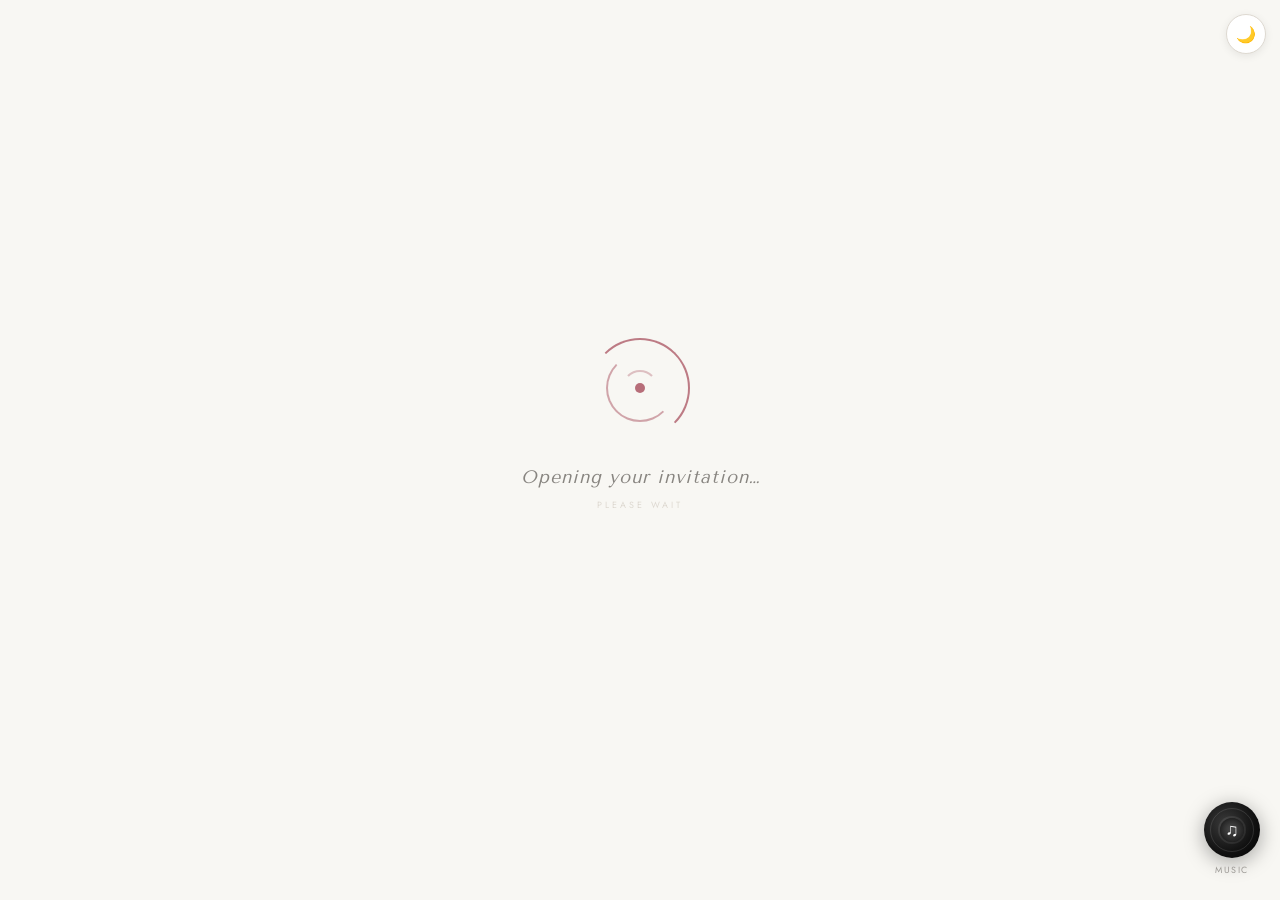
==== commit 5328119e: "Remove 'Revealed' text from scratch card" ====
--- a/index.html
+++ b/index.html
@@ -642,70 +642,71 @@
   .couple-label { font-size: 8px; letter-spacing: 2px; color: var(--muted); text-transform: uppercase; margin-top: 4px; }
   .heart-col { display: flex; align-items: center; justify-content: center; font-size: 20px; color: var(--accent); padding: 0.6rem 0; }
 
+  /* ══ SCRATCH CARD ══ */
+  .scratch-card-wrap {
+    position: relative;
+    margin: 1.2rem 0 0.6rem;
+    border-radius: 12px;
+    overflow: hidden;
+    border: 0.5px solid var(--border);
+    user-select: none;
+    -webkit-user-select: none;
+    touch-action: none;
+  }
+  .scratch-reveal {
+    display: grid;
+    grid-template-columns: 1fr auto 1fr;
+    background: var(--card-bg);
+  }
+  .scratch-canvas {
+    position: absolute;
+    inset: 0;
+    width: 100%;
+    height: 100%;
+    border-radius: 12px;
+    cursor: crosshair;
+    z-index: 2;
+    transition: opacity 0.6s ease;
+  }
+  .scratch-canvas.revealed { opacity: 0; pointer-events: none; }
+  .scratch-hint {
+    position: absolute;
+    inset: 0;
+    z-index: 3;
+    display: flex;
+    flex-direction: column;
+    align-items: center;
+    justify-content: center;
+    gap: 6px;
+    pointer-events: none;
+    transition: opacity 0.4s ease;
+  }
+  .scratch-hint.hidden { opacity: 0; }
+  .scratch-hint-icon {
+    font-size: 18px;
+    animation: scratchWiggle 1.6s ease-in-out infinite;
+  }
+  .scratch-hint-text {
+    font-size: 9px;
+    letter-spacing: 2px;
+    text-transform: uppercase;
+    color: rgba(255,255,255,0.9);
+    font-family: var(--font-sans);
+    font-weight: 500;
+    text-shadow: 0 1px 3px rgba(0,0,0,0.4);
+  }
+  @keyframes scratchWiggle {
+    0%, 100% { transform: rotate(-12deg) translateX(0); }
+    50%       { transform: rotate(12deg) translateX(4px); }
+
+
   .date-row {
-    position: relative;
     display: grid;
     grid-template-columns: 1fr auto 1fr;
     border: 0.5px solid var(--border);
     border-radius: 12px;
     overflow: hidden;
     margin: 1.2rem 0 0.6rem;
-    transition: transform 0.4s cubic-bezier(0.165, 0.84, 0.44, 1), box-shadow 0.4s cubic-bezier(0.165, 0.84, 0.44, 1), border-color 0.4s ease;
-  }
-  .date-row:has(#scratch-canvas) {
-    cursor: pointer;
-    box-shadow: 0 4px 14px rgba(212, 175, 55, 0.12), 0 0 0 1px rgba(212, 175, 55, 0.05);
-    border-color: rgba(212, 175, 55, 0.3);
-  }
-  .date-row:has(#scratch-canvas):hover {
-    transform: translateY(-2px);
-    box-shadow: 0 12px 24px rgba(212, 175, 55, 0.22), 0 0 0 1px rgba(212, 175, 55, 0.08);
-    border-color: rgba(212, 175, 55, 0.5);
-  }
-  .date-row:has(#scratch-canvas)::after {
-    content: '';
-    position: absolute;
-    top: 0; left: -150%; width: 60%; height: 100%;
-    background: linear-gradient(90deg, rgba(255,255,255,0) 0%, rgba(255,255,255,0.3) 50%, rgba(255,255,255,0) 100%);
-    transform: skewX(-20deg);
-    animation: goldShimmer 3.5s infinite ease-in-out;
-    pointer-events: none;
-    z-index: 12;
-  }
-  @keyframes goldShimmer {
-    0% { left: -150%; }
-    40% { left: 150%; }
-    100% { left: 150%; }
-  }
-  .scratch-canvas {
-    position: absolute;
-    top: 0;
-    left: 0;
-    width: 100%;
-    height: 100%;
-    z-index: 10;
-    touch-action: none;
-    border-radius: 11px;
-  }
-  .gold-sparkle {
-    position: absolute;
-    width: 5px;
-    height: 5px;
-    background: radial-gradient(circle, #fffdf0 10%, #ffd700 40%, #c5a55a 80%, transparent 100%);
-    border-radius: 50%;
-    pointer-events: none;
-    z-index: 9999;
-    box-shadow: 0 0 6px #ffd700, 0 0 12px #ffffff;
-  }
-  @keyframes sparkleFloat {
-    0% {
-      transform: translate3d(0, 0, 0) scale(1.2) rotate(0deg);
-      opacity: 1;
-    }
-    100% {
-      transform: translate3d(var(--vx), var(--vy), 0) scale(0) rotate(var(--rot));
-      opacity: 0;
-    }
   }
   .date-cell { padding: 16px 12px; text-align: center; display: flex; flex-direction: column; align-items: center; justify-content: center; }
   .date-cell + .date-cell { border-left: 0.5px solid var(--border); }
@@ -1042,14 +1043,28 @@
 
     <p class="tag">Request the honor of your presence</p>
 
-    <div class="date-row">
+    <!-- Scratch Card wrapping the date -->
+    <div class="scratch-card-wrap" id="scratch-wrap">
+
+      <!-- Revealed content underneath -->
+      <div class="scratch-reveal">
+        <div class="date-cell">
+          <p class="date-month" id="inv-month"></p>
+          <p class="date-weekday" id="inv-year-weekday"></p>
+        </div>
+        <div class="date-cell"><p class="date-day" id="inv-day"></p></div>
+        <div class="date-cell"><p class="date-time" id="inv-time"></p></div>
+      </div>
+
+      <!-- Gold scratch surface -->
       <canvas id="scratch-canvas" class="scratch-canvas"></canvas>
-      <div class="date-cell">
-        <p class="date-month" id="inv-month"></p>
-        <p class="date-weekday" id="inv-year-weekday"></p>
+
+      <!-- Hint overlay -->
+      <div class="scratch-hint" id="scratch-hint">
+        <span class="scratch-hint-icon">✦</span>
+        <span class="scratch-hint-text">Scratch to reveal date</span>
       </div>
-      <div class="date-cell"><p class="date-day" id="inv-day"></p></div>
-      <div class="date-cell"><p class="date-time" id="inv-time"></p></div>
+
     </div>
 
     <p class="hijri" id="inv-hijri" style="display:none;"></p>
@@ -1445,304 +1460,12 @@
     ['cd-secs','cd2-secs'].forEach(function(id){var e=document.getElementById(id);if(e)e.textContent=pad(s);});
   }
 
-  var scratchCardInitialized = false;
-  var isScratched = false;
-  var canvasResizeListener = null;
-
-  function initScratchCard() {
-    var canvas = document.getElementById('scratch-canvas');
-    if (!canvas || isScratched) return;
-
-    function roundRect(ctx, x, y, w, h, r) {
-      ctx.beginPath();
-      ctx.moveTo(x + r, y);
-      ctx.lineTo(x + w - r, y);
-      ctx.quadraticCurveTo(x + w, y, x + w, y + r);
-      ctx.lineTo(x + w, y + h - r);
-      ctx.quadraticCurveTo(x + w, y + h, x + w - r, y + h);
-      ctx.lineTo(x + r, y + h);
-      ctx.quadraticCurveTo(x, y + h, x, y + h - r);
-      ctx.lineTo(x, y + r);
-      ctx.quadraticCurveTo(x, y, x + r, y);
-      ctx.closePath();
-    }
-
-    function setupCanvas() {
-      var rect = canvas.parentNode.getBoundingClientRect();
-      if (rect.width <= 0 || rect.height <= 0) return;
-      
-      // Get device pixel ratio for high-DPI (retina) screen support
-      var dpr = window.devicePixelRatio || 1;
-      
-      // Scale canvas buffer size
-      canvas.width  = rect.width * dpr;
-      canvas.height = rect.height * dpr;
-      
-      // Keep canvas display CSS size constant
-      canvas.style.width  = rect.width + 'px';
-      canvas.style.height = rect.height + 'px';
-      
-      var ctx = canvas.getContext('2d');
-      
-      // Scale all drawing operations by DPR so everything stays crisp
-      ctx.scale(dpr, dpr);
-      
-      var w = rect.width;
-      var h = rect.height;
-
-      // 1. Draw premium metallic gold gradient background
-      var grad = ctx.createLinearGradient(0, 0, w, h);
-      grad.addColorStop(0, '#8b6c3c');    // Deep gold
-      grad.addColorStop(0.2, '#d4af37');  // Metallic gold
-      grad.addColorStop(0.4, '#f9e8a2');  // Light bright gold
-      grad.addColorStop(0.6, '#d4af37');  // Metallic gold
-      grad.addColorStop(0.8, '#aa8233');  // Medium gold
-      grad.addColorStop(1, '#7a5b29');    // Dark gold
-      ctx.fillStyle = grad;
-      ctx.fillRect(0, 0, w, h);
-
-      // 2. Add organic noise/metallic grain effect
-      ctx.fillStyle = 'rgba(255, 255, 255, 0.12)';
-      for (var i = 0; i < 400; i++) {
-        ctx.fillRect(Math.random() * w, Math.random() * h, 1.2, 1.2);
-      }
-      ctx.fillStyle = 'rgba(60, 40, 10, 0.15)';
-      for (var i = 0; i < 300; i++) {
-        ctx.fillRect(Math.random() * w, Math.random() * h, 1, 1);
-      }
-
-      // 3. Draw elegant geometric/art-deco style double border
-      ctx.strokeStyle = 'rgba(255, 255, 255, 0.45)';
-      ctx.lineWidth = 1;
-      roundRect(ctx, 6, 6, w - 12, h - 12, 8);
-      ctx.stroke();
-
-      ctx.strokeStyle = 'rgba(255, 255, 255, 0.25)';
-      ctx.lineWidth = 0.5;
-      roundRect(ctx, 10, 10, w - 20, h - 20, 6);
-      ctx.stroke();
-
-      // Corner ornaments (tiny dots)
-      ctx.fillStyle = 'rgba(255, 255, 255, 0.5)';
-      var corners = [
-        {x: 10, y: 10}, {x: w - 10, y: 10},
-        {x: 10, y: h - 10}, {x: w - 10, y: h - 10}
-      ];
-      corners.forEach(function(c) {
-        ctx.beginPath();
-        ctx.arc(c.x, c.y, 1.5, 0, Math.PI * 2);
-        ctx.fill();
-      });
-
-      // 4. Draw central gold foil wax-seal medallion
-      var cx = w / 2;
-      var cy = h / 2;
-      var radius = Math.min(h * 0.38, 48);
-
-      // Shadow for emblem depth
-      ctx.save();
-      ctx.shadowColor = 'rgba(40, 20, 0, 0.4)';
-      ctx.shadowBlur = 8;
-      ctx.shadowOffsetY = 2;
-      
-      // Emblem base (darker rich gold)
-      var embGrad = ctx.createRadialGradient(cx, cy - 2, 2, cx, cy, radius);
-      embGrad.addColorStop(0, '#f9e8a2');
-      embGrad.addColorStop(0.7, '#d4af37');
-      embGrad.addColorStop(1, '#8b6c3c');
-      ctx.fillStyle = embGrad;
-      ctx.beginPath();
-      ctx.arc(cx, cy, radius, 0, Math.PI * 2);
-      ctx.fill();
-      ctx.restore();
-
-      // Inner emblem circle border
-      ctx.strokeStyle = 'rgba(255, 255, 255, 0.6)';
-      ctx.lineWidth = 1;
-      ctx.beginPath();
-      ctx.arc(cx, cy, radius - 4, 0, Math.PI * 2);
-      ctx.stroke();
-      
-      // Dynamic monogram initials (e.g., N & K)
-      ctx.fillStyle = 'rgba(255, 255, 255, 0.95)';
-      ctx.shadowColor = 'rgba(0, 0, 0, 0.35)';
-      ctx.shadowBlur = 3;
-      ctx.textAlign = 'center';
-      ctx.textBaseline = 'middle';
-      
-      var initials = getInitials();
-      ctx.font = '300 20px "Tenor Sans", sans-serif';
-      ctx.fillText(initials, cx, cy - 5);
-      
-      // Subtext inside/below emblem
-      ctx.fillStyle = 'rgba(255, 255, 255, 0.8)';
-      ctx.shadowBlur = 0;
-      ctx.font = '500 7px "Jost", sans-serif';
-      ctx.fillText('SCRATCH HERE', cx, cy + 13);
-    }
-
-    if (scratchCardInitialized) { setupCanvas(); return; }
-
-    setTimeout(function() {
-      setupCanvas();
-
-      var ctx = canvas.getContext('2d');
-      var isDrawing = false;
-      var lastX = 0, lastY = 0;
-
-      function getPos(e) {
-        var rect2 = canvas.getBoundingClientRect();
-        var cx2 = e.touches && e.touches.length > 0 ? e.touches[0].clientX : e.clientX;
-        var cy2 = e.touches && e.touches.length > 0 ? e.touches[0].clientY : e.clientY;
-        return { x: cx2 - rect2.left, y: cy2 - rect2.top };
-      }
-
-      function scratchAt(x, y, r) {
-        ctx.globalCompositeOperation = 'destination-out';
-        var grd = ctx.createRadialGradient(x, y, 0, x, y, r);
-        grd.addColorStop(0,   'rgba(0,0,0,1)');
-        grd.addColorStop(0.7, 'rgba(0,0,0,0.9)');
-        grd.addColorStop(1,   'rgba(0,0,0,0)');
-        ctx.fillStyle = grd;
-        ctx.beginPath();
-        ctx.arc(x, y, r, 0, Math.PI * 2);
-        ctx.fill();
-
-        createGoldSparkles(x, y, 3);
-      }
-
-      function scratchLineTo(x1, y1, x2, y2) {
-        ctx.globalCompositeOperation = 'destination-out';
-        ctx.beginPath();
-        ctx.lineWidth = 48;
-        ctx.lineCap = 'round';
-        ctx.lineJoin = 'round';
-        ctx.moveTo(x1, y1);
-        ctx.lineTo(x2, y2);
-        ctx.stroke();
-      }
-
-      function createGoldSparkles(x, y, count) {
-        for (var i = 0; i < count; i++) {
-          createGoldSparkle(x, y);
-        }
-      }
-
-      function createGoldSparkle(x, y) {
-        var rect = canvas.getBoundingClientRect();
-        var absoluteX = rect.left + window.scrollX + x;
-        var absoluteY = rect.top + window.scrollY + y;
-
-        var p = document.createElement('div');
-        p.className = 'gold-sparkle';
-        p.style.left = absoluteX + 'px';
-        p.style.top = absoluteY + 'px';
-
-        var vx = (Math.random() - 0.5) * 60;
-        var vy = (Math.random() - 0.7) * 70 - 15;
-        var duration = 0.6 + Math.random() * 0.5;
-
-        p.style.setProperty('--vx', vx + 'px');
-        p.style.setProperty('--vy', vy + 'px');
-        p.style.setProperty('--rot', (Math.random() - 0.5) * 360 + 'deg');
-        p.style.animation = 'sparkleFloat ' + duration + 's cubic-bezier(0.25, 0.46, 0.45, 0.94) forwards';
-
-        document.body.appendChild(p);
-        setTimeout(function() {
-          if (p.parentNode) p.parentNode.removeChild(p);
-        }, duration * 1000);
-      }
-
-      function revealDate() {
-        if (isScratched) return;
-        isScratched = true;
-        canvas.style.transition = 'opacity 0.8s ease-out';
-        canvas.style.opacity = '0';
-        canvas.style.pointerEvents = 'none';
-        if (canvasResizeListener) {
-          window.removeEventListener('resize', canvasResizeListener);
-          canvasResizeListener = null;
-        }
-        setTimeout(function() {
-          if (canvas.parentNode) canvas.parentNode.removeChild(canvas);
-          if (typeof launchFullPagePopper === 'function') launchFullPagePopper();
-        }, 800);
-      }
-
-      function checkPct() {
-        var d = ctx.getImageData(0, 0, canvas.width, canvas.height).data;
-        var t = 0, n = 0;
-        for (var i = 3; i < d.length; i += 32) { n++; if (d[i] < 128) t++; }
-        if (n > 0 && (t / n) * 100 > 30) revealDate();
-      }
-
-      canvas.addEventListener('click', function(e) {
-        if (isScratched) return;
-        e.preventDefault();
-        revealDate();
-      });
-      canvas.addEventListener('touchend', function(e) {
-        if (isScratched) return;
-        e.preventDefault();
-        revealDate();
-      }, { passive: false });
-
-      canvas.addEventListener('mousedown', function(e) {
-        if (isScratched) return;
-        isDrawing = true;
-        var p = getPos(e);
-        lastX = p.x; lastY = p.y;
-        scratchAt(p.x, p.y, 30);
-      });
-      canvas.addEventListener('mousemove', function(e) {
-        if (!isDrawing || isScratched) return;
-        var p = getPos(e);
-        scratchLineTo(lastX, lastY, p.x, p.y);
-        scratchAt(p.x, p.y, 24);
-        lastX = p.x; lastY = p.y;
-        checkPct();
-      });
-      window.addEventListener('mouseup', function() {
-        if (!isDrawing) return;
-        isDrawing = false;
-        checkPct();
-      });
-      
-      canvas.addEventListener('touchstart', function(e) {
-        if (isScratched) return;
-        isDrawing = true;
-        var p = getPos(e);
-        lastX = p.x; lastY = p.y;
-        scratchAt(p.x, p.y, 30);
-      }, { passive: false });
-      canvas.addEventListener('touchmove', function(e) {
-        if (!isDrawing || isScratched) return;
-        if (e.cancelable) e.preventDefault();
-        var p = getPos(e);
-        scratchLineTo(lastX, lastY, p.x, p.y);
-        scratchAt(p.x, p.y, 24);
-        lastX = p.x; lastY = p.y;
-        checkPct();
-      }, { passive: false });
-      canvas.addEventListener('mouseleave', function() { isDrawing = false; });
-
-      scratchCardInitialized = true;
-      if (!canvasResizeListener) {
-        canvasResizeListener = function() { if (!isScratched) setupCanvas(); };
-        window.addEventListener('resize', canvasResizeListener);
-      }
-    }, 50);
-  }
-
   function showScreen(id) {
     document.querySelectorAll('.screen').forEach(function(s) { s.classList.remove('active'); s.style.display = 'none'; });
     var el = document.getElementById(id);
     el.style.display = 'flex';
     window.scrollTo(0,0);
     requestAnimationFrame(function() { el.classList.add('active'); });
-    if (id === 'screen-invite') {
-      initScratchCard();
-    }
   }
 
   try {
@@ -1859,21 +1582,23 @@
     var name = window.tempRsvpName || 'Guest';
     var guests = memberCount;
 
+    // Save to localStorage (local fallback)
     var rsvps = [];
-    try {
-      rsvps = JSON.parse(localStorage.getItem('wedding_rsvps') || '[]');
-    } catch(e){}
-    rsvps.push({
-      name: name,
-      email: '',
-      guests: guests,
-      attending: 'yes',
-      message: 'Attending with ' + guests + ' family members',
-      date: new Date().toLocaleString()
-    });
-    try {
-      localStorage.setItem('wedding_rsvps', JSON.stringify(rsvps));
-    } catch(e){}
+    try { rsvps = JSON.parse(localStorage.getItem('wedding_rsvps') || '[]'); } catch(e){}
+    rsvps.push({ name: name, email: '', guests: guests, attending: 'yes', message: 'Attending with ' + guests + ' family members', date: new Date().toLocaleString() });
+    try { localStorage.setItem('wedding_rsvps', JSON.stringify(rsvps)); } catch(e){}
+
+    // Save to Supabase (shared cloud database)
+    fetch('https://hkivsfozrmlwuyivfspn.supabase.co/rest/v1/rsvps', {
+      method: 'POST',
+      headers: {
+        'apikey': 'eyJhbGciOiJIUzI1NiIsInR5cCI6IkpXVCJ9.eyJpc3MiOiJzdXBhYmFzZSIsInJlZiI6ImhraXZzZm96cm1sd3V5aXZmc3BuIiwicm9sZSI6ImFub24iLCJpYXQiOjE3ODI0NDU2MDksImV4cCI6MjA5ODAyMTYwOX0.k4W-y7Qa-1kiaXINfyEbpqSqVjlMAKbO8o2lWtHog5Q',
+        'Authorization': 'Bearer eyJhbGciOiJIUzI1NiIsInR5cCI6IkpXVCJ9.eyJpc3MiOiJzdXBhYmFzZSIsInJlZiI6ImhraXZzZm96cm1sd3V5aXZmc3BuIiwicm9sZSI6ImFub24iLCJpYXQiOjE3ODI0NDU2MDksImV4cCI6MjA5ODAyMTYwOX0.k4W-y7Qa-1kiaXINfyEbpqSqVjlMAKbO8o2lWtHog5Q',
+        'Content-Type': 'application/json',
+        'Prefer': 'return=minimal'
+      },
+      body: JSON.stringify({ guests: guests, attending: 'yes', date: new Date().toLocaleString() })
+    }).catch(function(){}); // Fire and forget — don't block the UI
 
     var elName = document.getElementById('final-name');
     if (elName) elName.textContent = name;
@@ -1885,21 +1610,23 @@
   function declineRsvp() {
     var name = 'Guest';
 
+    // Save to localStorage (local fallback)
     var rsvps = [];
-    try {
-      rsvps = JSON.parse(localStorage.getItem('wedding_rsvps') || '[]');
-    } catch(e){}
-    rsvps.push({
-      name: name,
-      email: '',
-      guests: 0,
-      attending: 'no',
-      message: 'Declined',
-      date: new Date().toLocaleString()
-    });
-    try {
-      localStorage.setItem('wedding_rsvps', JSON.stringify(rsvps));
-    } catch(e){}
+    try { rsvps = JSON.parse(localStorage.getItem('wedding_rsvps') || '[]'); } catch(e){}
+    rsvps.push({ name: name, email: '', guests: 0, attending: 'no', message: 'Declined', date: new Date().toLocaleString() });
+    try { localStorage.setItem('wedding_rsvps', JSON.stringify(rsvps)); } catch(e){}
+
+    // Save to Supabase (shared cloud database)
+    fetch('https://hkivsfozrmlwuyivfspn.supabase.co/rest/v1/rsvps', {
+      method: 'POST',
+      headers: {
+        'apikey': 'eyJhbGciOiJIUzI1NiIsInR5cCI6IkpXVCJ9.eyJpc3MiOiJzdXBhYmFzZSIsInJlZiI6ImhraXZzZm96cm1sd3V5aXZmc3BuIiwicm9sZSI6ImFub24iLCJpYXQiOjE3ODI0NDU2MDksImV4cCI6MjA5ODAyMTYwOX0.k4W-y7Qa-1kiaXINfyEbpqSqVjlMAKbO8o2lWtHog5Q',
+        'Authorization': 'Bearer eyJhbGciOiJIUzI1NiIsInR5cCI6IkpXVCJ9.eyJpc3MiOiJzdXBhYmFzZSIsInJlZiI6ImhraXZzZm96cm1sd3V5aXZmc3BuIiwicm9sZSI6ImFub24iLCJpYXQiOjE3ODI0NDU2MDksImV4cCI6MjA5ODAyMTYwOX0.k4W-y7Qa-1kiaXINfyEbpqSqVjlMAKbO8o2lWtHog5Q',
+        'Content-Type': 'application/json',
+        'Prefer': 'return=minimal'
+      },
+      body: JSON.stringify({ guests: 0, attending: 'no', date: new Date().toLocaleString() })
+    }).catch(function(){}); // Fire and forget — don't block the UI
 
     var d = new Date(INV.date + 'T12:00:00');
     var day = d.getDate();
@@ -2097,6 +1824,153 @@
     }
     draw();
   }
+
+  // ══ SCRATCH CARD ══
+  (function initScratchCard() {
+    var wrap   = document.getElementById('scratch-wrap');
+    var canvas = document.getElementById('scratch-canvas');
+    var hint   = document.getElementById('scratch-hint');
+    if (!wrap || !canvas) return;
+
+    var ctx = canvas.getContext('2d');
+    var isDrawing = false;
+    var isRevealed = false;
+
+    function resizeCanvas() {
+      if (isRevealed) return;
+      var w = wrap.offsetWidth;
+      var h = wrap.offsetHeight;
+      if (w === 0 || h === 0) return;
+      if (canvas.width === w && canvas.height === h) return;
+      
+      canvas.width = w;
+      canvas.height = h;
+      drawSurface();
+    }
+
+    function drawSurface() {
+      ctx.save();
+      // Draw premium shimmery gold gradient
+      var grad = ctx.createLinearGradient(0, 0, canvas.width, canvas.height);
+      grad.addColorStop(0, '#bf953f');
+      grad.addColorStop(0.25, '#fcf6ba');
+      grad.addColorStop(0.5, '#b38728');
+      grad.addColorStop(0.75, '#fbf5b7');
+      grad.addColorStop(1, '#aa771c');
+      ctx.fillStyle = grad;
+      ctx.fillRect(0, 0, canvas.width, canvas.height);
+
+      // Add a subtle metallic texture noise
+      ctx.fillStyle = 'rgba(255, 255, 255, 0.08)';
+      for (var i = 0; i < canvas.width * canvas.height * 0.02; i++) {
+        var x = Math.random() * canvas.width;
+        var y = Math.random() * canvas.height;
+        var r = Math.random() * 1.5;
+        ctx.beginPath();
+        ctx.arc(x, y, r, 0, Math.PI * 2);
+        ctx.fill();
+      }
+      ctx.restore();
+    }
+
+    // Initialize dimensions
+    resizeCanvas();
+    window.addEventListener('resize', resizeCanvas);
+    window.addEventListener('load', resizeCanvas);
+    if (window.ResizeObserver) {
+      var ro = new ResizeObserver(function() {
+        resizeCanvas();
+      });
+      ro.observe(wrap);
+    }
+
+    // Scratch logic
+    function getMousePos(e) {
+      var rect = canvas.getBoundingClientRect();
+      var clientX = e.touches ? e.touches[0].clientX : e.clientX;
+      var clientY = e.touches ? e.touches[0].clientY : e.clientY;
+      return {
+        x: clientX - rect.left,
+        y: clientY - rect.top
+      };
+    }
+
+    function scratch(e) {
+      if (!isDrawing || isRevealed) return;
+      e.preventDefault();
+      var pos = getMousePos(e);
+      
+      // Hide hint on first touch
+      if (hint && !hint.classList.contains('hidden')) {
+        hint.classList.add('hidden');
+      }
+
+      ctx.save();
+      ctx.globalCompositeOperation = 'destination-out';
+      ctx.beginPath();
+      // Use a soft-edged circle to scratch
+      ctx.arc(pos.x, pos.y, 18, 0, Math.PI * 2);
+      ctx.fill();
+      ctx.restore();
+
+      checkScratchPercentage();
+    }
+
+    function checkScratchPercentage() {
+      if (isRevealed) return;
+      // Optimize by checking only a subset of pixels
+      var imgData = ctx.getImageData(0, 0, canvas.width, canvas.height);
+      var pixels = imgData.data;
+      var total = pixels.length / 4;
+      var cleared = 0;
+      
+      // Check every 10th pixel for performance
+      var step = 10;
+      var sampleCount = 0;
+      for (var i = 0; i < pixels.length; i += 4 * step) {
+        sampleCount++;
+        if (pixels[i + 3] === 0) {
+          cleared++;
+        }
+      }
+      
+      var percentage = (cleared / sampleCount) * 100;
+      if (percentage > 45) {
+        reveal();
+      }
+    }
+
+    function reveal() {
+      if (isRevealed) return;
+      isRevealed = true;
+      canvas.classList.add('revealed');
+      if (hint) hint.classList.add('hidden');
+      
+      // Fire page confetti as a reward!
+      if (typeof launchConfetti === 'function') {
+        launchConfetti();
+      }
+    }
+
+    // Event listeners for desktop and touch
+    canvas.addEventListener('mousedown', function(e) {
+      isDrawing = true;
+      scratch(e);
+    });
+    canvas.addEventListener('mousemove', scratch);
+    window.addEventListener('mouseup', function() {
+      isDrawing = false;
+    });
+
+    canvas.addEventListener('touchstart', function(e) {
+      isDrawing = true;
+      scratch(e);
+    });
+    canvas.addEventListener('touchmove', scratch);
+    window.addEventListener('touchend', function() {
+      isDrawing = false;
+    });
+  })();
 </script>
 </body>
 </html>
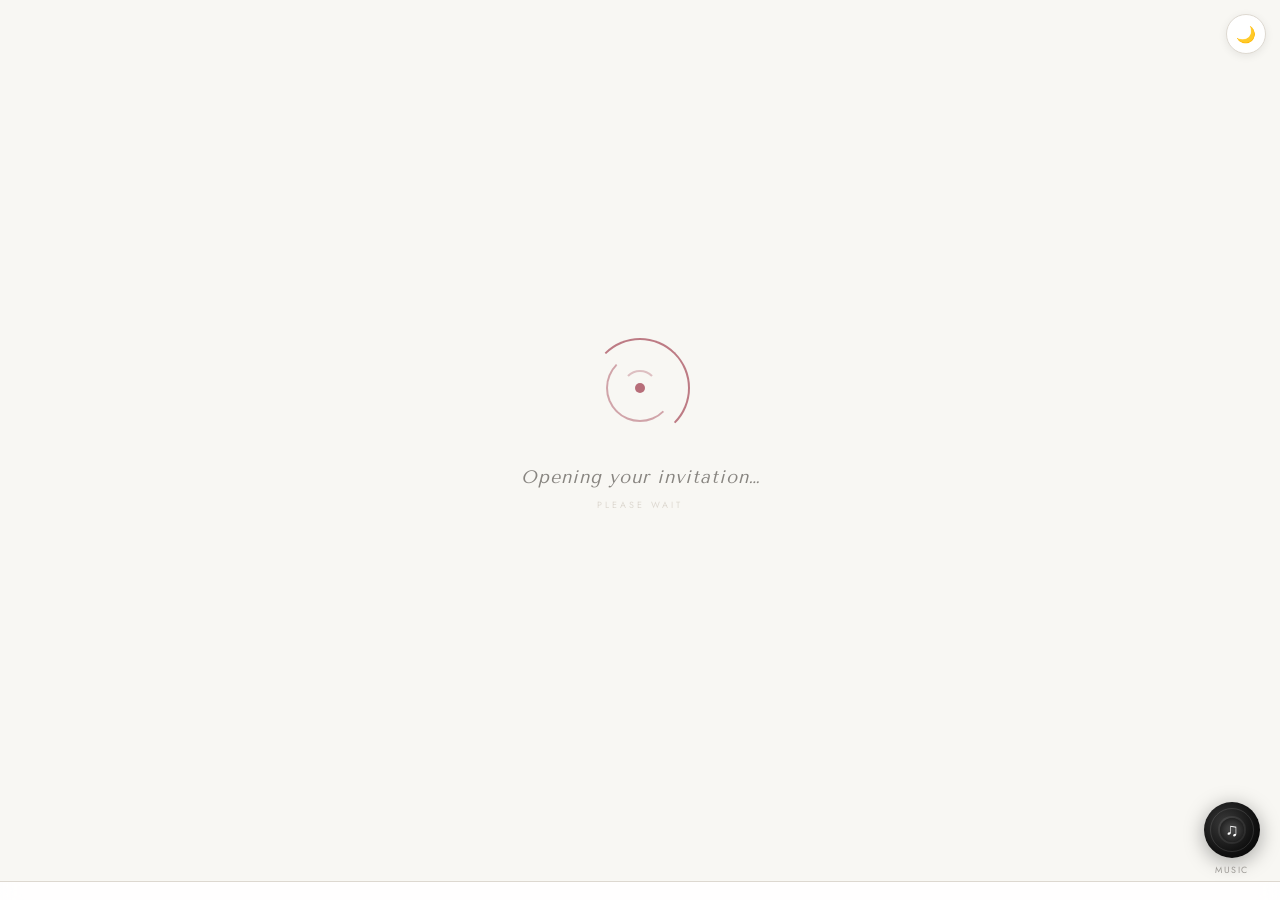
==== commit 4720d888: "Revert "Remove 'Revealed' text from scratch card" This reverts commit 5328119e58daa5df564cb33629d96a" ====
--- a/index.html
+++ b/index.html
@@ -698,7 +698,20 @@
   @keyframes scratchWiggle {
     0%, 100% { transform: rotate(-12deg) translateX(0); }
     50%       { transform: rotate(12deg) translateX(4px); }
-
+  }
+  .scratch-done-badge {
+    position: absolute;
+    top: 8px; right: 10px;
+    z-index: 1;
+    font-size: 9px;
+    letter-spacing: 1.5px;
+    text-transform: uppercase;
+    color: var(--accent);
+    opacity: 0;
+    transition: opacity 0.5s 0.4s ease;
+    font-family: var(--font-sans);
+  }
+  .scratch-done-badge.show { opacity: 1; }
 
   .date-row {
     display: grid;
@@ -1064,6 +1077,9 @@
         <span class="scratch-hint-icon">✦</span>
         <span class="scratch-hint-text">Scratch to reveal date</span>
       </div>
+
+      <!-- Revealed badge -->
+      <span class="scratch-done-badge" id="scratch-badge">✦ Revealed</span>
 
     </div>
 
@@ -1830,6 +1846,7 @@
     var wrap   = document.getElementById('scratch-wrap');
     var canvas = document.getElementById('scratch-canvas');
     var hint   = document.getElementById('scratch-hint');
+    var badge  = document.getElementById('scratch-badge');
     if (!wrap || !canvas) return;
 
     var ctx = canvas.getContext('2d');
@@ -1945,6 +1962,7 @@
       isRevealed = true;
       canvas.classList.add('revealed');
       if (hint) hint.classList.add('hidden');
+      if (badge) badge.classList.add('show');
       
       // Fire page confetti as a reward!
       if (typeof launchConfetti === 'function') {
